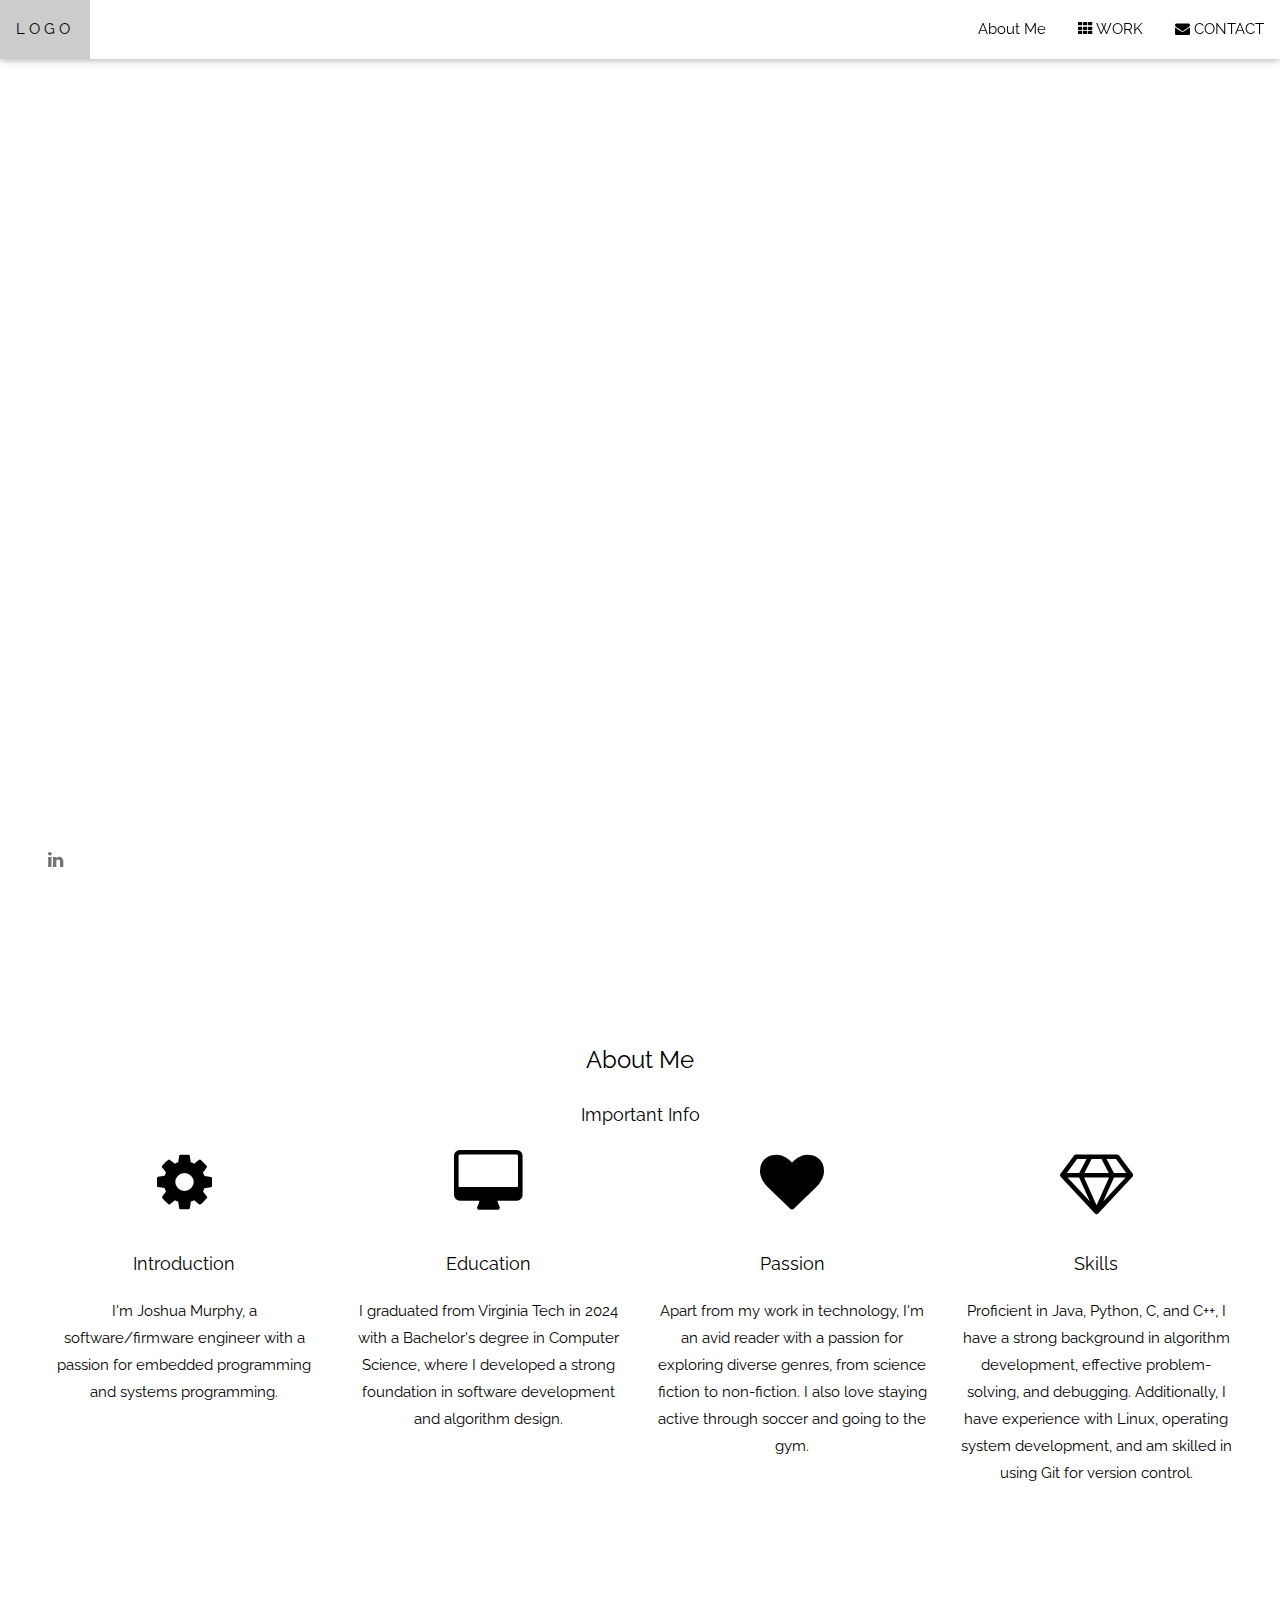
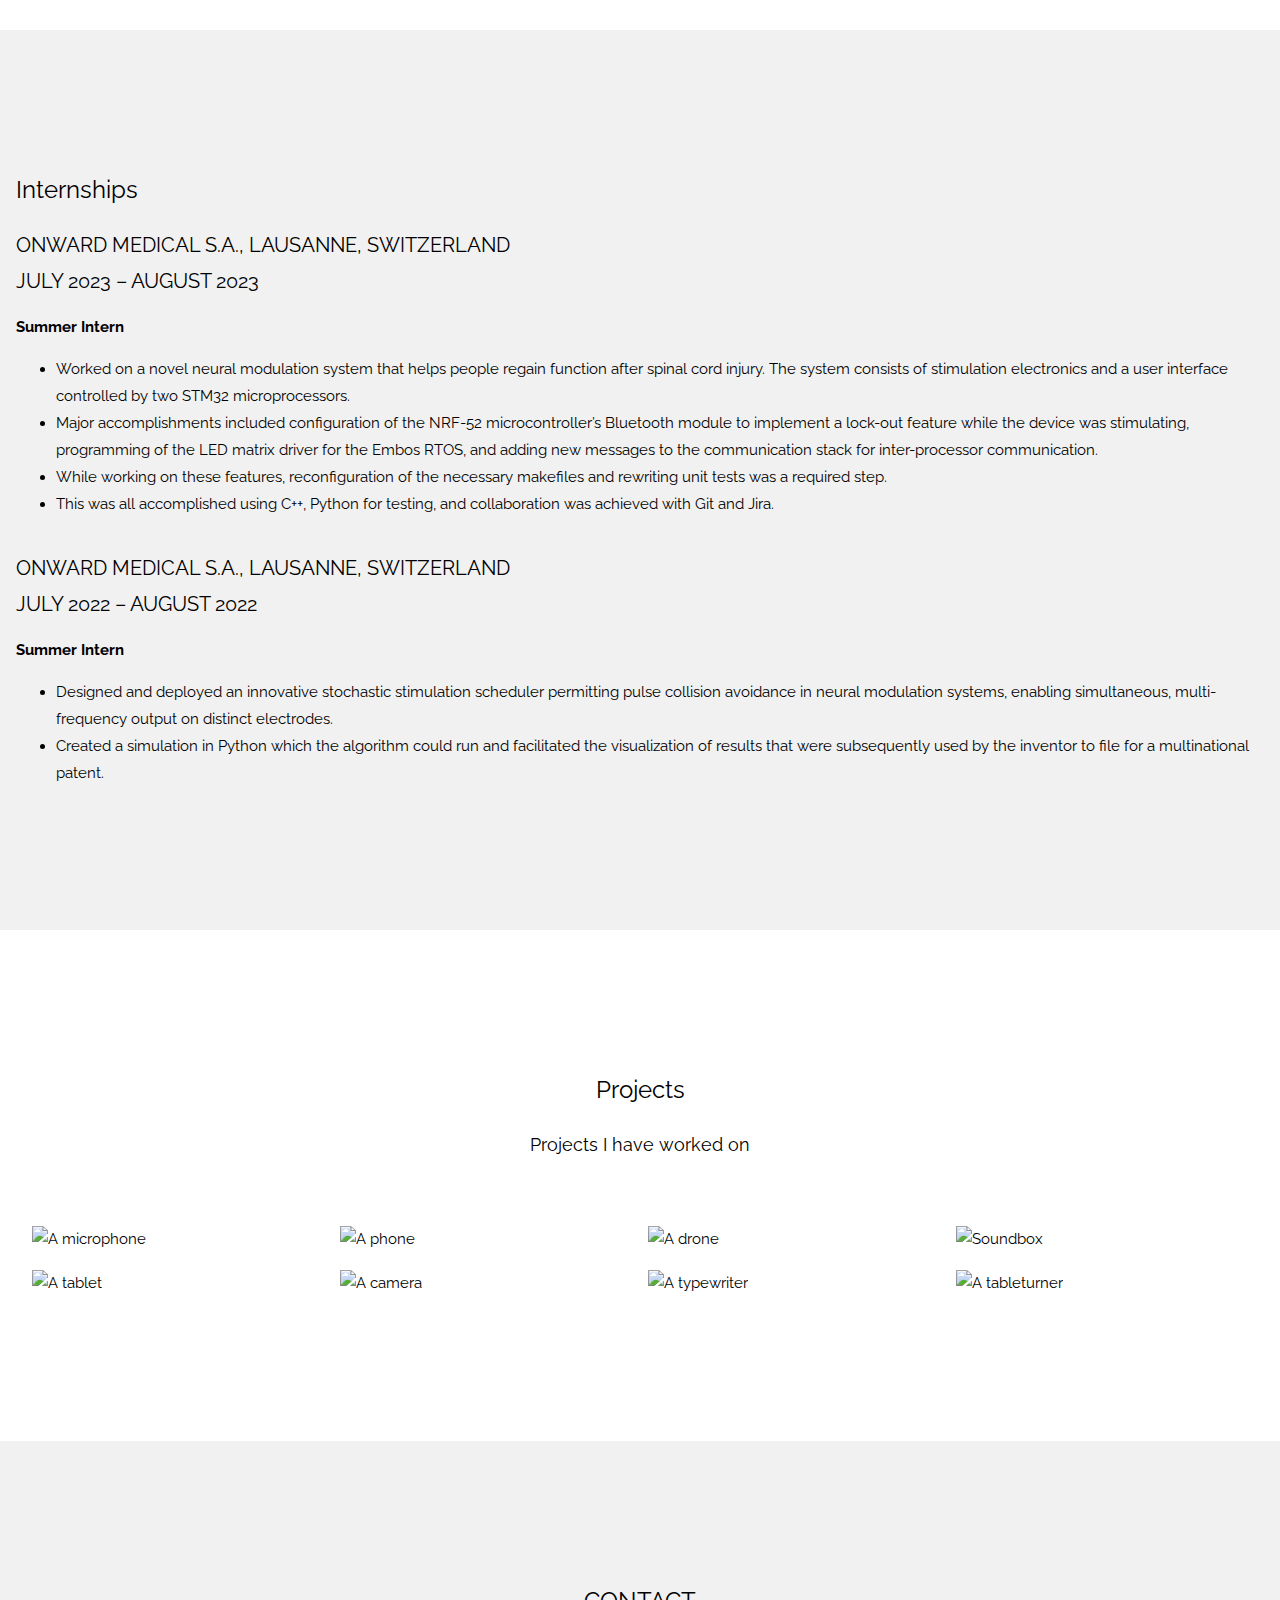
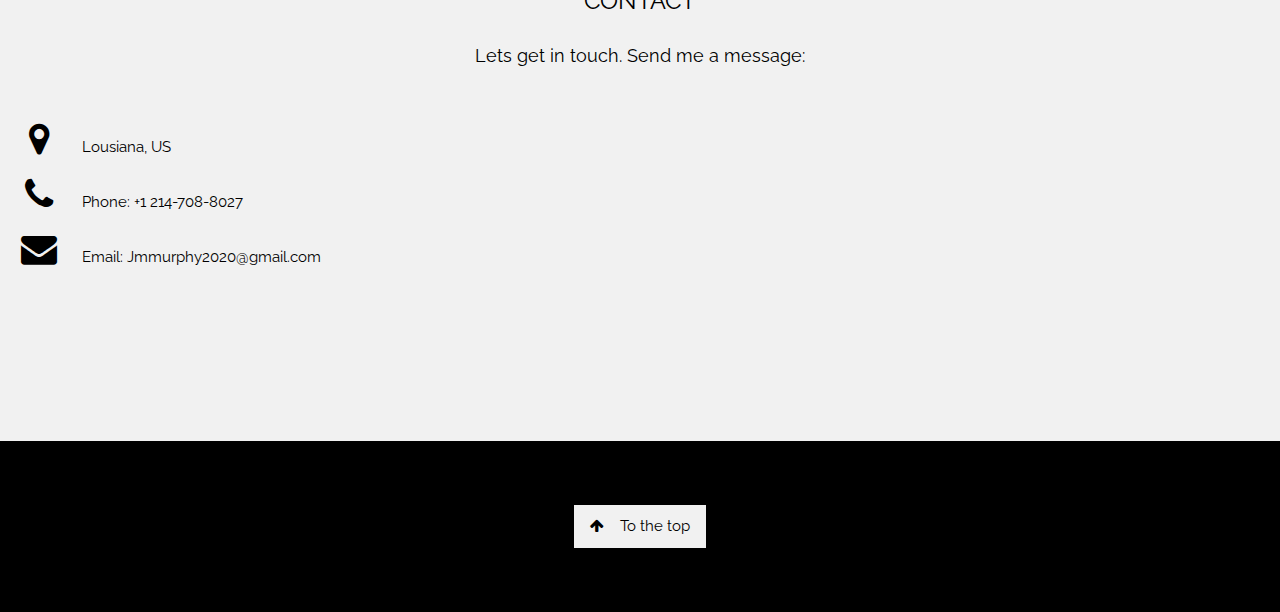
==== index.html @ 712865be "Removed bottom image" ====
<!DOCTYPE html>
<html>
<head>
<title>Murphy's Codebook</title>
<meta charset="UTF-8">
<meta name="viewport" content="width=device-width, initial-scale=1">
<link rel="stylesheet" href="style.css">
<link rel="stylesheet" href="https://fonts.googleapis.com/css?family=Raleway">
<link rel="stylesheet" href="https://cdnjs.cloudflare.com/ajax/libs/font-awesome/4.7.0/css/font-awesome.min.css">
<style>
body,h1,h2,h3,h4,h5,h6 {font-family: "Raleway", sans-serif}

body, html {
  height: 100%;
  line-height: 1.8;
}

/* Full height image header */
.bgimg-1 {
  background-position: center;
  background-size: cover;
  background-image: url("/w3images/mac.jpg");
  min-height: 100%;
}

.w3-bar .w3-button {
  padding: 16px;
}
</style>
</head>
<body>

<!-- Navbar (sit on top) -->
<div class="w3-top">
  <div class="w3-bar w3-white w3-card" id="myNavbar">
    <a href="#home" class="w3-bar-item w3-button w3-wide">LOGO</a>
    <!-- Right-sided navbar links -->
    <div class="w3-right w3-hide-small">
      <a href="#About Me" class="w3-bar-item w3-button">About Me</a>
      <a href="#work" class="w3-bar-item w3-button"><i class="fa fa-th"></i> WORK</a>
      <a href="#contact" class="w3-bar-item w3-button"><i class="fa fa-envelope"></i> CONTACT</a>
    </div>
    <!-- Hide right-floated links on small screens and replace them with a menu icon -->

    <a href="javascript:void(0)" class="w3-bar-item w3-button w3-right w3-hide-large w3-hide-medium" onclick="w3_open()">
      <i class="fa fa-bars"></i>
    </a>
  </div>
</div>

<!-- Sidebar on small screens when clicking the menu icon -->
<nav class="w3-sidebar w3-bar-block w3-black w3-card w3-animate-left w3-hide-medium w3-hide-large" style="display:none" id="mySidebar">
  <a href="javascript:void(0)" onclick="w3_close()" class="w3-bar-item w3-button w3-large w3-padding-16">Close ×</a>
  <a href="#About Me" onclick="w3_close()" class="w3-bar-item w3-button">About Me</a>
  <a href="#work" onclick="w3_close()" class="w3-bar-item w3-button">WORK</a>
  <a href="#contact" onclick="w3_close()" class="w3-bar-item w3-button">CONTACT</a>
</nav>

<header class="bgimg-1 w3-display-container w3-grayscale-min" id="home" style="background-image: url('/Personal_Website/sources/pexels-timson-foox-776012-2182863.jpg'); background-size: cover; background-position: center;">
    <div class="w3-display-left w3-text-white" style="padding:48px">
      <span class="w3-jumbo w3-hide-small">Murphy's Codebook</span><br>
      <span class="w3-large">Follow my coding journey.</span>
    </div> 
    <div class="w3-display-bottomleft w3-text-grey w3-large" style="padding:24px 48px">
      <i class="fa fa-linkedin w3-hover-opacity"></i>
    </div>
</header>

<!-- About Me Section -->
<div class="w3-container" style="padding:128px 16px" id="About Me">
  <h3 class="w3-center">About Me</h3>
  <p class="w3-center w3-large">Important Info</p>
  <div class="w3-row" style="display: flex; justify-content: center; flex-wrap: wrap; gap: 32px;">
    <div class="w3-quarter" style="flex: 1; min-width: 250px; max-width: 300px; text-align: center;">
      <i class="fa fa-cog w3-margin-bottom w3-jumbo"></i>
      <p class="w3-large">Introduction</p>
      <p>I'm Joshua Murphy, a software/firmware engineer with a passion for embedded programming and systems programming.</p>
    </div>
    <div class="w3-quarter" style="flex: 1; min-width: 250px; max-width: 300px; text-align: center;">
      <i class="fa fa-desktop w3-margin-bottom w3-jumbo"></i>
      <p class="w3-large">Education</p>
      <p>I graduated from Virginia Tech in 2024 with a Bachelor's degree in Computer Science, where I developed a strong foundation in software development and algorithm design.</p>
    </div>
    <div class="w3-quarter" style="flex: 1; min-width: 250px; max-width: 300px; text-align: center;">
      <i class="fa fa-heart w3-margin-bottom w3-jumbo"></i>
      <p class="w3-large">Passion</p>
      <p>Apart from my work in technology, I'm an avid reader with a passion for exploring diverse genres, from science fiction to non-fiction. I also love staying active through soccer and going to the gym.</p>
    </div>
    <div class="w3-quarter" style="flex: 1; min-width: 250px; max-width: 300px; text-align: center;">
      <i class="fa fa-diamond w3-margin-bottom w3-jumbo"></i>
      <p class="w3-large">Skills</p>
      <p>Proficient in Java, Python, C, and C++, I have a strong background in algorithm development, effective problem-solving, and debugging. Additionally, I have experience with Linux, operating system development, and am skilled in using Git for version control.</p>
    </div>
  </div>
</div>

<!-- Internship Section -->
<div class="w3-container w3-light-grey" style="padding:128px 16px">
  <h3>Internships</h3>
  <div style="margin-top: 16px;">
    <h4>ONWARD MEDICAL S.A., LAUSANNE, SWITZERLAND <br>JULY 2023 – AUGUST 2023</h4>
    <p><strong>Summer Intern</strong></p>
    <ul>
      <li>Worked on a novel neural modulation system that helps people regain function after spinal cord injury. The system consists of stimulation electronics and a user interface controlled by two STM32 microprocessors.</li>
      <li>Major accomplishments included configuration of the NRF-52 microcontroller’s Bluetooth module to implement a lock-out feature while the device was stimulating, programming of the LED matrix driver for the Embos RTOS, and adding new messages to the communication stack for inter-processor communication.</li>
      <li>While working on these features, reconfiguration of the necessary makefiles and rewriting unit tests was a required step.</li>
      <li>This was all accomplished using C++, Python for testing, and collaboration was achieved with Git and Jira.</li>
    </ul>
  </div>

  <div style="margin-top: 32px;">
    <h4>ONWARD MEDICAL S.A., LAUSANNE, SWITZERLAND <br>JULY 2022 – AUGUST 2022</h4>
    <p><strong>Summer Intern</strong></p>
    <ul>
      <li>Designed and deployed an innovative stochastic stimulation scheduler permitting pulse collision avoidance in neural modulation systems, enabling simultaneous, multi-frequency output on distinct electrodes.</li>
      <li>Created a simulation in Python which the algorithm could run and facilitated the visualization of results that were subsequently used by the inventor to file for a multinational patent.</li>
    </ul>
  </div>
</div>

<!-- Project Section -->
<div class="w3-container" style="padding:128px 16px" id="work">
  <h3 class="w3-center">Projects</h3>
  <p class="w3-center w3-large">Projects I have worked on</p>

  <div class="w3-row-padding" style="margin-top:64px">
    <div class="w3-col l3 m6">
      <img src="/w3images/tech_mic.jpg" style="width:100%" onclick="onClick(this)" class="w3-hover-opacity" alt="A microphone">
    </div>
    <div class="w3-col l3 m6">
      <img src="/w3images/tech_phone.jpg" style="width:100%" onclick="onClick(this)" class="w3-hover-opacity" alt="A phone">
    </div>
    <div class="w3-col l3 m6">
      <img src="/w3images/tech_drone.jpg" style="width:100%" onclick="onClick(this)" class="w3-hover-opacity" alt="A drone">
    </div>
    <div class="w3-col l3 m6">
      <img src="/w3images/tech_sound.jpg" style="width:100%" onclick="onClick(this)" class="w3-hover-opacity" alt="Soundbox">
    </div>
  </div>

  <div class="w3-row-padding w3-section">
    <div class="w3-col l3 m6">
      <img src="/w3images/tech_tablet.jpg" style="width:100%" onclick="onClick(this)" class="w3-hover-opacity" alt="A tablet">
    </div>
    <div class="w3-col l3 m6">
      <img src="/w3images/tech_camera.jpg" style="width:100%" onclick="onClick(this)" class="w3-hover-opacity" alt="A camera">
    </div>
    <div class="w3-col l3 m6">
      <img src="/w3images/tech_typewriter.jpg" style="width:100%" onclick="onClick(this)" class="w3-hover-opacity" alt="A typewriter">
    </div>
    <div class="w3-col l3 m6">
      <img src="/w3images/tech_tableturner.jpg" style="width:100%" onclick="onClick(this)" class="w3-hover-opacity" alt="A tableturner">
    </div>
  </div>
</div>

<!-- Modal for full size images on click-->
<div id="modal01" class="w3-modal w3-black" onclick="this.style.display='none'">
  <span class="w3-button w3-xxlarge w3-black w3-padding-large w3-display-topright" title="Close Modal Image">×</span>
  <div class="w3-modal-content w3-animate-zoom w3-center w3-transparent w3-padding-64">
    <img id="img01" class="w3-image">
    <p id="caption" class="w3-opacity w3-large"></p>
  </div>
</div>

<!-- Contact Section -->
<div class="w3-container w3-light-grey" style="padding:128px 16px" id="contact">
  <h3 class="w3-center">CONTACT</h3>
  <p class="w3-center w3-large">Lets get in touch. Send me a message:</p>
  <div style="margin-top:48px">
    <p><i class="fa fa-map-marker fa-fw w3-xxlarge w3-margin-right"></i> Lousiana, US</p>
    <p><i class="fa fa-phone fa-fw w3-xxlarge w3-margin-right"></i> Phone: +1 214-708-8027</p>
    <p><i class="fa fa-envelope fa-fw w3-xxlarge w3-margin-right"> </i> Email: Jmmurphy2020@gmail.com</p>
    <br>
    <!-- Image of location/map -->
  </div>
</div>

<!-- Footer -->
<footer class="w3-center w3-black w3-padding-64">
  <a href="#home" class="w3-button w3-light-grey"><i class="fa fa-arrow-up w3-margin-right"></i>To the top</a>
</footer>
 
<script>
// Modal Image Gallery
function onClick(element) {
  document.getElementById("img01").src = element.src;
  document.getElementById("modal01").style.display = "block";
  var captionText = document.getElementById("caption");
  captionText.innerHTML = element.alt;
}


// Toggle between showing and hiding the sidebar when clicking the menu icon
var mySidebar = document.getElementById("mySidebar");

function w3_open() {
  if (mySidebar.style.display === 'block') {
    mySidebar.style.display = 'none';
  } else {
    mySidebar.style.display = 'block';
  }
}

// Close the sidebar with the close button
function w3_close() {
    mySidebar.style.display = "none";
}
</script>

</body>
</html>
---- style.css ----
/* W3.CSS 4.15 December 2020 by Jan Egil and Borge Refsnes */
html{box-sizing:border-box}*,*:before,*:after{box-sizing:inherit}
/* Extract from normalize.css by Nicolas Gallagher and Jonathan Neal git.io/normalize */
html{-ms-text-size-adjust:100%;-webkit-text-size-adjust:100%}body{margin:0}
article,aside,details,figcaption,figure,footer,header,main,menu,nav,section{display:block}summary{display:list-item}
audio,canvas,progress,video{display:inline-block}progress{vertical-align:baseline}
audio:not([controls]){display:none;height:0}[hidden],template{display:none}
a{background-color:transparent}a:active,a:hover{outline-width:0}
abbr[title]{border-bottom:none;text-decoration:underline;text-decoration:underline dotted}
b,strong{font-weight:bolder}dfn{font-style:italic}mark{background:#ff0;color:#000}
small{font-size:80%}sub,sup{font-size:75%;line-height:0;position:relative;vertical-align:baseline}
sub{bottom:-0.25em}sup{top:-0.5em}figure{margin:1em 40px}img{border-style:none}
code,kbd,pre,samp{font-family:monospace,monospace;font-size:1em}hr{box-sizing:content-box;height:0;overflow:visible}
button,input,select,textarea,optgroup{font:inherit;margin:0}optgroup{font-weight:bold}
button,input{overflow:visible}button,select{text-transform:none}
button,[type=button],[type=reset],[type=submit]{-webkit-appearance:button}
button::-moz-focus-inner,[type=button]::-moz-focus-inner,[type=reset]::-moz-focus-inner,[type=submit]::-moz-focus-inner{border-style:none;padding:0}
button:-moz-focusring,[type=button]:-moz-focusring,[type=reset]:-moz-focusring,[type=submit]:-moz-focusring{outline:1px dotted ButtonText}
fieldset{border:1px solid #c0c0c0;margin:0 2px;padding:.35em .625em .75em}
legend{color:inherit;display:table;max-width:100%;padding:0;white-space:normal}textarea{overflow:auto}
[type=checkbox],[type=radio]{padding:0}
[type=number]::-webkit-inner-spin-button,[type=number]::-webkit-outer-spin-button{height:auto}
[type=search]{-webkit-appearance:textfield;outline-offset:-2px}
[type=search]::-webkit-search-decoration{-webkit-appearance:none}
::-webkit-file-upload-button{-webkit-appearance:button;font:inherit}
/* End extract */
html,body{font-family:Verdana,sans-serif;font-size:15px;line-height:1.5}html{overflow-x:hidden}
h1{font-size:36px}h2{font-size:30px}h3{font-size:24px}h4{font-size:20px}h5{font-size:18px}h6{font-size:16px}
.w3-serif{font-family:serif}.w3-sans-serif{font-family:sans-serif}.w3-cursive{font-family:cursive}.w3-monospace{font-family:monospace}
h1,h2,h3,h4,h5,h6{font-family:"Segoe UI",Arial,sans-serif;font-weight:400;margin:10px 0}.w3-wide{letter-spacing:4px}
hr{border:0;border-top:1px solid #eee;margin:20px 0}
.w3-image{max-width:100%;height:auto}img{vertical-align:middle}a{color:inherit}
.w3-table,.w3-table-all{border-collapse:collapse;border-spacing:0;width:100%;display:table}.w3-table-all{border:1px solid #ccc}
.w3-bordered tr,.w3-table-all tr{border-bottom:1px solid #ddd}.w3-striped tbody tr:nth-child(even){background-color:#f1f1f1}
.w3-table-all tr:nth-child(odd){background-color:#fff}.w3-table-all tr:nth-child(even){background-color:#f1f1f1}
.w3-hoverable tbody tr:hover,.w3-ul.w3-hoverable li:hover{background-color:#ccc}.w3-centered tr th,.w3-centered tr td{text-align:center}
.w3-table td,.w3-table th,.w3-table-all td,.w3-table-all th{padding:8px 8px;display:table-cell;text-align:left;vertical-align:top}
.w3-table th:first-child,.w3-table td:first-child,.w3-table-all th:first-child,.w3-table-all td:first-child{padding-left:16px}
.w3-btn,.w3-button{border:none;display:inline-block;padding:8px 16px;vertical-align:middle;overflow:hidden;text-decoration:none;color:inherit;background-color:inherit;text-align:center;cursor:pointer;white-space:nowrap}
.w3-btn:hover{box-shadow:0 8px 16px 0 rgba(0,0,0,0.2),0 6px 20px 0 rgba(0,0,0,0.19)}
.w3-btn,.w3-button{-webkit-touch-callout:none;-webkit-user-select:none;-khtml-user-select:none;-moz-user-select:none;-ms-user-select:none;user-select:none}   
.w3-disabled,.w3-btn:disabled,.w3-button:disabled{cursor:not-allowed;opacity:0.3}.w3-disabled *,:disabled *{pointer-events:none}
.w3-btn.w3-disabled:hover,.w3-btn:disabled:hover{box-shadow:none}
.w3-badge,.w3-tag{background-color:#000;color:#fff;display:inline-block;padding-left:8px;padding-right:8px;text-align:center}.w3-badge{border-radius:50%}
.w3-ul{list-style-type:none;padding:0;margin:0}.w3-ul li{padding:8px 16px;border-bottom:1px solid #ddd}.w3-ul li:last-child{border-bottom:none}
.w3-tooltip,.w3-display-container{position:relative}.w3-tooltip .w3-text{display:none}.w3-tooltip:hover .w3-text{display:inline-block}
.w3-ripple:active{opacity:0.5}.w3-ripple{transition:opacity 0s}
.w3-input{padding:8px;display:block;border:none;border-bottom:1px solid #ccc;width:100%}
.w3-select{padding:9px 0;width:100%;border:none;border-bottom:1px solid #ccc}
.w3-dropdown-click,.w3-dropdown-hover{position:relative;display:inline-block;cursor:pointer}
.w3-dropdown-hover:hover .w3-dropdown-content{display:block}
.w3-dropdown-hover:first-child,.w3-dropdown-click:hover{background-color:#ccc;color:#000}
.w3-dropdown-hover:hover > .w3-button:first-child,.w3-dropdown-click:hover > .w3-button:first-child{background-color:#ccc;color:#000}
.w3-dropdown-content{cursor:auto;color:#000;background-color:#fff;display:none;position:absolute;min-width:160px;margin:0;padding:0;z-index:1}
.w3-check,.w3-radio{width:24px;height:24px;position:relative;top:6px}
.w3-sidebar{height:100%;width:200px;background-color:#fff;position:fixed!important;z-index:1;overflow:auto}
.w3-bar-block .w3-dropdown-hover,.w3-bar-block .w3-dropdown-click{width:100%}
.w3-bar-block .w3-dropdown-hover .w3-dropdown-content,.w3-bar-block .w3-dropdown-click .w3-dropdown-content{min-width:100%}
.w3-bar-block .w3-dropdown-hover .w3-button,.w3-bar-block .w3-dropdown-click .w3-button{width:100%;text-align:left;padding:8px 16px}
.w3-main,#main{transition:margin-left .4s}
.w3-modal{z-index:3;display:none;padding-top:100px;position:fixed;left:0;top:0;width:100%;height:100%;overflow:auto;background-color:rgb(0,0,0);background-color:rgba(0,0,0,0.4)}
.w3-modal-content{margin:auto;background-color:#fff;position:relative;padding:0;outline:0;width:600px}
.w3-bar{width:100%;overflow:hidden}.w3-center .w3-bar{display:inline-block;width:auto}
.w3-bar .w3-bar-item{padding:8px 16px;float:left;width:auto;border:none;display:block;outline:0}
.w3-bar .w3-dropdown-hover,.w3-bar .w3-dropdown-click{position:static;float:left}
.w3-bar .w3-button{white-space:normal}
.w3-bar-block .w3-bar-item{width:100%;display:block;padding:8px 16px;text-align:left;border:none;white-space:normal;float:none;outline:0}
.w3-bar-block.w3-center .w3-bar-item{text-align:center}.w3-block{display:block;width:100%}
.w3-responsive{display:block;overflow-x:auto}
.w3-container:after,.w3-container:before,.w3-panel:after,.w3-panel:before,.w3-row:after,.w3-row:before,.w3-row-padding:after,.w3-row-padding:before,
.w3-cell-row:before,.w3-cell-row:after,.w3-clear:after,.w3-clear:before,.w3-bar:before,.w3-bar:after{content:"";display:table;clear:both}
.w3-col,.w3-half,.w3-third,.w3-twothird,.w3-threequarter,.w3-quarter{float:left;width:100%}
.w3-col.s1{width:8.33333%}.w3-col.s2{width:16.66666%}.w3-col.s3{width:24.99999%}.w3-col.s4{width:33.33333%}
.w3-col.s5{width:41.66666%}.w3-col.s6{width:49.99999%}.w3-col.s7{width:58.33333%}.w3-col.s8{width:66.66666%}
.w3-col.s9{width:74.99999%}.w3-col.s10{width:83.33333%}.w3-col.s11{width:91.66666%}.w3-col.s12{width:99.99999%}
@media (min-width:601px){.w3-col.m1{width:8.33333%}.w3-col.m2{width:16.66666%}.w3-col.m3,.w3-quarter{width:24.99999%}.w3-col.m4,.w3-third{width:33.33333%}
.w3-col.m5{width:41.66666%}.w3-col.m6,.w3-half{width:49.99999%}.w3-col.m7{width:58.33333%}.w3-col.m8,.w3-twothird{width:66.66666%}
.w3-col.m9,.w3-threequarter{width:74.99999%}.w3-col.m10{width:83.33333%}.w3-col.m11{width:91.66666%}.w3-col.m12{width:99.99999%}}
@media (min-width:993px){.w3-col.l1{width:8.33333%}.w3-col.l2{width:16.66666%}.w3-col.l3{width:24.99999%}.w3-col.l4{width:33.33333%}
.w3-col.l5{width:41.66666%}.w3-col.l6{width:49.99999%}.w3-col.l7{width:58.33333%}.w3-col.l8{width:66.66666%}
.w3-col.l9{width:74.99999%}.w3-col.l10{width:83.33333%}.w3-col.l11{width:91.66666%}.w3-col.l12{width:99.99999%}}
.w3-rest{overflow:hidden}.w3-stretch{margin-left:-16px;margin-right:-16px}
.w3-content,.w3-auto{margin-left:auto;margin-right:auto}.w3-content{max-width:980px}.w3-auto{max-width:1140px}
.w3-cell-row{display:table;width:100%}.w3-cell{display:table-cell}
.w3-cell-top{vertical-align:top}.w3-cell-middle{vertical-align:middle}.w3-cell-bottom{vertical-align:bottom}
.w3-hide{display:none!important}.w3-show-block,.w3-show{display:block!important}.w3-show-inline-block{display:inline-block!important}
@media (max-width:1205px){.w3-auto{max-width:95%}}
@media (max-width:600px){.w3-modal-content{margin:0 10px;width:auto!important}.w3-modal{padding-top:30px}
.w3-dropdown-hover.w3-mobile .w3-dropdown-content,.w3-dropdown-click.w3-mobile .w3-dropdown-content{position:relative}	
.w3-hide-small{display:none!important}.w3-mobile{display:block;width:100%!important}.w3-bar-item.w3-mobile,.w3-dropdown-hover.w3-mobile,.w3-dropdown-click.w3-mobile{text-align:center}
.w3-dropdown-hover.w3-mobile,.w3-dropdown-hover.w3-mobile .w3-btn,.w3-dropdown-hover.w3-mobile .w3-button,.w3-dropdown-click.w3-mobile,.w3-dropdown-click.w3-mobile .w3-btn,.w3-dropdown-click.w3-mobile .w3-button{width:100%}}
@media (max-width:768px){.w3-modal-content{width:500px}.w3-modal{padding-top:50px}}
@media (min-width:993px){.w3-modal-content{width:900px}.w3-hide-large{display:none!important}.w3-sidebar.w3-collapse{display:block!important}}
@media (max-width:992px) and (min-width:601px){.w3-hide-medium{display:none!important}}
@media (max-width:992px){.w3-sidebar.w3-collapse{display:none}.w3-main{margin-left:0!important;margin-right:0!important}.w3-auto{max-width:100%}}
.w3-top,.w3-bottom{position:fixed;width:100%;z-index:1}.w3-top{top:0}.w3-bottom{bottom:0}
.w3-overlay{position:fixed;display:none;width:100%;height:100%;top:0;left:0;right:0;bottom:0;background-color:rgba(0,0,0,0.5);z-index:2}
.w3-display-topleft{position:absolute;left:0;top:0}.w3-display-topright{position:absolute;right:0;top:0}
.w3-display-bottomleft{position:absolute;left:0;bottom:0}.w3-display-bottomright{position:absolute;right:0;bottom:0}
.w3-display-middle{position:absolute;top:50%;left:50%;transform:translate(-50%,-50%);-ms-transform:translate(-50%,-50%)}
.w3-display-left{position:absolute;top:50%;left:0%;transform:translate(0%,-50%);-ms-transform:translate(-0%,-50%)}
.w3-display-right{position:absolute;top:50%;right:0%;transform:translate(0%,-50%);-ms-transform:translate(0%,-50%)}
.w3-display-topmiddle{position:absolute;left:50%;top:0;transform:translate(-50%,0%);-ms-transform:translate(-50%,0%)}
.w3-display-bottommiddle{position:absolute;left:50%;bottom:0;transform:translate(-50%,0%);-ms-transform:translate(-50%,0%)}
.w3-display-container:hover .w3-display-hover{display:block}.w3-display-container:hover span.w3-display-hover{display:inline-block}.w3-display-hover{display:none}
.w3-display-position{position:absolute}
.w3-circle{border-radius:50%}
.w3-round-small{border-radius:2px}.w3-round,.w3-round-medium{border-radius:4px}.w3-round-large{border-radius:8px}.w3-round-xlarge{border-radius:16px}.w3-round-xxlarge{border-radius:32px}
.w3-row-padding,.w3-row-padding>.w3-half,.w3-row-padding>.w3-third,.w3-row-padding>.w3-twothird,.w3-row-padding>.w3-threequarter,.w3-row-padding>.w3-quarter,.w3-row-padding>.w3-col{padding:0 8px}
.w3-container,.w3-panel{padding:0.01em 16px}.w3-panel{margin-top:16px;margin-bottom:16px}
.w3-code,.w3-codespan{font-family:Consolas,"courier new";font-size:16px}
.w3-code{width:auto;background-color:#fff;padding:8px 12px;border-left:4px solid #4CAF50;word-wrap:break-word}
.w3-codespan{color:crimson;background-color:#f1f1f1;padding-left:4px;padding-right:4px;font-size:110%}
.w3-card,.w3-card-2{box-shadow:0 2px 5px 0 rgba(0,0,0,0.16),0 2px 10px 0 rgba(0,0,0,0.12)}
.w3-card-4,.w3-hover-shadow:hover{box-shadow:0 4px 10px 0 rgba(0,0,0,0.2),0 4px 20px 0 rgba(0,0,0,0.19)}
.w3-spin{animation:w3-spin 2s infinite linear}@keyframes w3-spin{0%{transform:rotate(0deg)}100%{transform:rotate(359deg)}}
.w3-animate-fading{animation:fading 10s infinite}@keyframes fading{0%{opacity:0}50%{opacity:1}100%{opacity:0}}
.w3-animate-opacity{animation:opac 0.8s}@keyframes opac{from{opacity:0} to{opacity:1}}
.w3-animate-top{position:relative;animation:animatetop 0.4s}@keyframes animatetop{from{top:-300px;opacity:0} to{top:0;opacity:1}}
.w3-animate-left{position:relative;animation:animateleft 0.4s}@keyframes animateleft{from{left:-300px;opacity:0} to{left:0;opacity:1}}
.w3-animate-right{position:relative;animation:animateright 0.4s}@keyframes animateright{from{right:-300px;opacity:0} to{right:0;opacity:1}}
.w3-animate-bottom{position:relative;animation:animatebottom 0.4s}@keyframes animatebottom{from{bottom:-300px;opacity:0} to{bottom:0;opacity:1}}
.w3-animate-zoom {animation:animatezoom 0.6s}@keyframes animatezoom{from{transform:scale(0)} to{transform:scale(1)}}
.w3-animate-input{transition:width 0.4s ease-in-out}.w3-animate-input:focus{width:100%!important}
.w3-opacity,.w3-hover-opacity:hover{opacity:0.60}.w3-opacity-off,.w3-hover-opacity-off:hover{opacity:1}
.w3-opacity-max{opacity:0.25}.w3-opacity-min{opacity:0.75}
.w3-greyscale-max,.w3-grayscale-max,.w3-hover-greyscale:hover,.w3-hover-grayscale:hover{filter:grayscale(100%)}
.w3-greyscale,.w3-grayscale{filter:grayscale(75%)}.w3-greyscale-min,.w3-grayscale-min{filter:grayscale(50%)}
.w3-sepia{filter:sepia(75%)}.w3-sepia-max,.w3-hover-sepia:hover{filter:sepia(100%)}.w3-sepia-min{filter:sepia(50%)}
.w3-tiny{font-size:10px!important}.w3-small{font-size:12px!important}.w3-medium{font-size:15px!important}.w3-large{font-size:18px!important }
.w3-xlarge{font-size:24px!important}.w3-xxlarge{font-size:36px!important}.w3-xxxlarge{font-size:48px!important}.w3-jumbo{font-size:64px!important}
.w3-left-align{text-align:left!important}.w3-right-align{text-align:right!important}.w3-justify{text-align:justify!important}.w3-center{text-align:center!important}
.w3-border-0{border:0!important}.w3-border{border:1px solid #ccc!important}
.w3-border-top{border-top:1px solid #ccc!important}.w3-border-bottom{border-bottom:1px solid #ccc!important}
.w3-border-left{border-left:1px solid #ccc!important}.w3-border-right{border-right:1px solid #ccc!important}
.w3-topbar{border-top:6px solid #ccc!important}.w3-bottombar{border-bottom:6px solid #ccc!important}
.w3-leftbar{border-left:6px solid #ccc!important}.w3-rightbar{border-right:6px solid #ccc!important}
.w3-section,.w3-code{margin-top:16px!important;margin-bottom:16px!important}
.w3-margin{margin:16px!important}.w3-margin-top{margin-top:16px!important}.w3-margin-bottom{margin-bottom:16px!important}
.w3-margin-left{margin-left:16px!important}.w3-margin-right{margin-right:16px!important}
.w3-padding-small{padding:4px 8px!important}.w3-padding{padding:8px 16px!important}.w3-padding-large{padding:12px 24px!important}
.w3-padding-16{padding-top:16px!important;padding-bottom:16px!important}.w3-padding-24{padding-top:24px!important;padding-bottom:24px!important}
.w3-padding-32{padding-top:32px!important;padding-bottom:32px!important}.w3-padding-48{padding-top:48px!important;padding-bottom:48px!important}
.w3-padding-64{padding-top:64px!important;padding-bottom:64px!important}
.w3-padding-top-64{padding-top:64px!important}.w3-padding-top-48{padding-top:48px!important}
.w3-padding-top-32{padding-top:32px!important}.w3-padding-top-24{padding-top:24px!important}
.w3-left{float:left!important}.w3-right{float:right!important}
.w3-button:hover{color:#000!important;background-color:#ccc!important}
.w3-transparent,.w3-hover-none:hover{background-color:transparent!important}
.w3-hover-none:hover{box-shadow:none!important}
/* Colors */
.w3-amber,.w3-hover-amber:hover{color:#000!important;background-color:#ffc107!important}
.w3-aqua,.w3-hover-aqua:hover{color:#000!important;background-color:#00ffff!important}
.w3-blue,.w3-hover-blue:hover{color:#fff!important;background-color:#2196F3!important}
.w3-light-blue,.w3-hover-light-blue:hover{color:#000!important;background-color:#87CEEB!important}
.w3-brown,.w3-hover-brown:hover{color:#fff!important;background-color:#795548!important}
.w3-cyan,.w3-hover-cyan:hover{color:#000!important;background-color:#00bcd4!important}
.w3-blue-grey,.w3-hover-blue-grey:hover,.w3-blue-gray,.w3-hover-blue-gray:hover{color:#fff!important;background-color:#607d8b!important}
.w3-green,.w3-hover-green:hover{color:#fff!important;background-color:#4CAF50!important}
.w3-light-green,.w3-hover-light-green:hover{color:#000!important;background-color:#8bc34a!important}
.w3-indigo,.w3-hover-indigo:hover{color:#fff!important;background-color:#3f51b5!important}
.w3-khaki,.w3-hover-khaki:hover{color:#000!important;background-color:#f0e68c!important}
.w3-lime,.w3-hover-lime:hover{color:#000!important;background-color:#cddc39!important}
.w3-orange,.w3-hover-orange:hover{color:#000!important;background-color:#ff9800!important}
.w3-deep-orange,.w3-hover-deep-orange:hover{color:#fff!important;background-color:#ff5722!important}
.w3-pink,.w3-hover-pink:hover{color:#fff!important;background-color:#e91e63!important}
.w3-purple,.w3-hover-purple:hover{color:#fff!important;background-color:#9c27b0!important}
.w3-deep-purple,.w3-hover-deep-purple:hover{color:#fff!important;background-color:#673ab7!important}
.w3-red,.w3-hover-red:hover{color:#fff!important;background-color:#f44336!important}
.w3-sand,.w3-hover-sand:hover{color:#000!important;background-color:#fdf5e6!important}
.w3-teal,.w3-hover-teal:hover{color:#fff!important;background-color:#009688!important}
.w3-yellow,.w3-hover-yellow:hover{color:#000!important;background-color:#ffeb3b!important}
.w3-white,.w3-hover-white:hover{color:#000!important;background-color:#fff!important}
.w3-black,.w3-hover-black:hover{color:#fff!important;background-color:#000!important}
.w3-grey,.w3-hover-grey:hover,.w3-gray,.w3-hover-gray:hover{color:#000!important;background-color:#9e9e9e!important}
.w3-light-grey,.w3-hover-light-grey:hover,.w3-light-gray,.w3-hover-light-gray:hover{color:#000!important;background-color:#f1f1f1!important}
.w3-dark-grey,.w3-hover-dark-grey:hover,.w3-dark-gray,.w3-hover-dark-gray:hover{color:#fff!important;background-color:#616161!important}
.w3-pale-red,.w3-hover-pale-red:hover{color:#000!important;background-color:#ffdddd!important}
.w3-pale-green,.w3-hover-pale-green:hover{color:#000!important;background-color:#ddffdd!important}
.w3-pale-yellow,.w3-hover-pale-yellow:hover{color:#000!important;background-color:#ffffcc!important}
.w3-pale-blue,.w3-hover-pale-blue:hover{color:#000!important;background-color:#ddffff!important}
.w3-text-amber,.w3-hover-text-amber:hover{color:#ffc107!important}
.w3-text-aqua,.w3-hover-text-aqua:hover{color:#00ffff!important}
.w3-text-blue,.w3-hover-text-blue:hover{color:#2196F3!important}
.w3-text-light-blue,.w3-hover-text-light-blue:hover{color:#87CEEB!important}
.w3-text-brown,.w3-hover-text-brown:hover{color:#795548!important}
.w3-text-cyan,.w3-hover-text-cyan:hover{color:#00bcd4!important}
.w3-text-blue-grey,.w3-hover-text-blue-grey:hover,.w3-text-blue-gray,.w3-hover-text-blue-gray:hover{color:#607d8b!important}
.w3-text-green,.w3-hover-text-green:hover{color:#4CAF50!important}
.w3-text-light-green,.w3-hover-text-light-green:hover{color:#8bc34a!important}
.w3-text-indigo,.w3-hover-text-indigo:hover{color:#3f51b5!important}
.w3-text-khaki,.w3-hover-text-khaki:hover{color:#b4aa50!important}
.w3-text-lime,.w3-hover-text-lime:hover{color:#cddc39!important}
.w3-text-orange,.w3-hover-text-orange:hover{color:#ff9800!important}
.w3-text-deep-orange,.w3-hover-text-deep-orange:hover{color:#ff5722!important}
.w3-text-pink,.w3-hover-text-pink:hover{color:#e91e63!important}
.w3-text-purple,.w3-hover-text-purple:hover{color:#9c27b0!important}
.w3-text-deep-purple,.w3-hover-text-deep-purple:hover{color:#673ab7!important}
.w3-text-red,.w3-hover-text-red:hover{color:#f44336!important}
.w3-text-sand,.w3-hover-text-sand:hover{color:#fdf5e6!important}
.w3-text-teal,.w3-hover-text-teal:hover{color:#009688!important}
.w3-text-yellow,.w3-hover-text-yellow:hover{color:#d2be0e!important}
.w3-text-white,.w3-hover-text-white:hover{color:#fff!important}
.w3-text-black,.w3-hover-text-black:hover{color:#000!important}
.w3-text-grey,.w3-hover-text-grey:hover,.w3-text-gray,.w3-hover-text-gray:hover{color:#757575!important}
.w3-text-light-grey,.w3-hover-text-light-grey:hover,.w3-text-light-gray,.w3-hover-text-light-gray:hover{color:#f1f1f1!important}
.w3-text-dark-grey,.w3-hover-text-dark-grey:hover,.w3-text-dark-gray,.w3-hover-text-dark-gray:hover{color:#3a3a3a!important}
.w3-border-amber,.w3-hover-border-amber:hover{border-color:#ffc107!important}
.w3-border-aqua,.w3-hover-border-aqua:hover{border-color:#00ffff!important}
.w3-border-blue,.w3-hover-border-blue:hover{border-color:#2196F3!important}
.w3-border-light-blue,.w3-hover-border-light-blue:hover{border-color:#87CEEB!important}
.w3-border-brown,.w3-hover-border-brown:hover{border-color:#795548!important}
.w3-border-cyan,.w3-hover-border-cyan:hover{border-color:#00bcd4!important}
.w3-border-blue-grey,.w3-hover-border-blue-grey:hover,.w3-border-blue-gray,.w3-hover-border-blue-gray:hover{border-color:#607d8b!important}
.w3-border-green,.w3-hover-border-green:hover{border-color:#4CAF50!important}
.w3-border-light-green,.w3-hover-border-light-green:hover{border-color:#8bc34a!important}
.w3-border-indigo,.w3-hover-border-indigo:hover{border-color:#3f51b5!important}
.w3-border-khaki,.w3-hover-border-khaki:hover{border-color:#f0e68c!important}
.w3-border-lime,.w3-hover-border-lime:hover{border-color:#cddc39!important}
.w3-border-orange,.w3-hover-border-orange:hover{border-color:#ff9800!important}
.w3-border-deep-orange,.w3-hover-border-deep-orange:hover{border-color:#ff5722!important}
.w3-border-pink,.w3-hover-border-pink:hover{border-color:#e91e63!important}
.w3-border-purple,.w3-hover-border-purple:hover{border-color:#9c27b0!important}
.w3-border-deep-purple,.w3-hover-border-deep-purple:hover{border-color:#673ab7!important}
.w3-border-red,.w3-hover-border-red:hover{border-color:#f44336!important}
.w3-border-sand,.w3-hover-border-sand:hover{border-color:#fdf5e6!important}
.w3-border-teal,.w3-hover-border-teal:hover{border-color:#009688!important}
.w3-border-yellow,.w3-hover-border-yellow:hover{border-color:#ffeb3b!important}
.w3-border-white,.w3-hover-border-white:hover{border-color:#fff!important}
.w3-border-black,.w3-hover-border-black:hover{border-color:#000!important}
.w3-border-grey,.w3-hover-border-grey:hover,.w3-border-gray,.w3-hover-border-gray:hover{border-color:#9e9e9e!important}
.w3-border-light-grey,.w3-hover-border-light-grey:hover,.w3-border-light-gray,.w3-hover-border-light-gray:hover{border-color:#f1f1f1!important}
.w3-border-dark-grey,.w3-hover-border-dark-grey:hover,.w3-border-dark-gray,.w3-hover-border-dark-gray:hover{border-color:#616161!important}
.w3-border-pale-red,.w3-hover-border-pale-red:hover{border-color:#ffe7e7!important}.w3-border-pale-green,.w3-hover-border-pale-green:hover{border-color:#e7ffe7!important}
.w3-border-pale-yellow,.w3-hover-border-pale-yellow:hover{border-color:#ffffcc!important}.w3-border-pale-blue,.w3-hover-border-pale-blue:hover{border-color:#e7ffff!important}
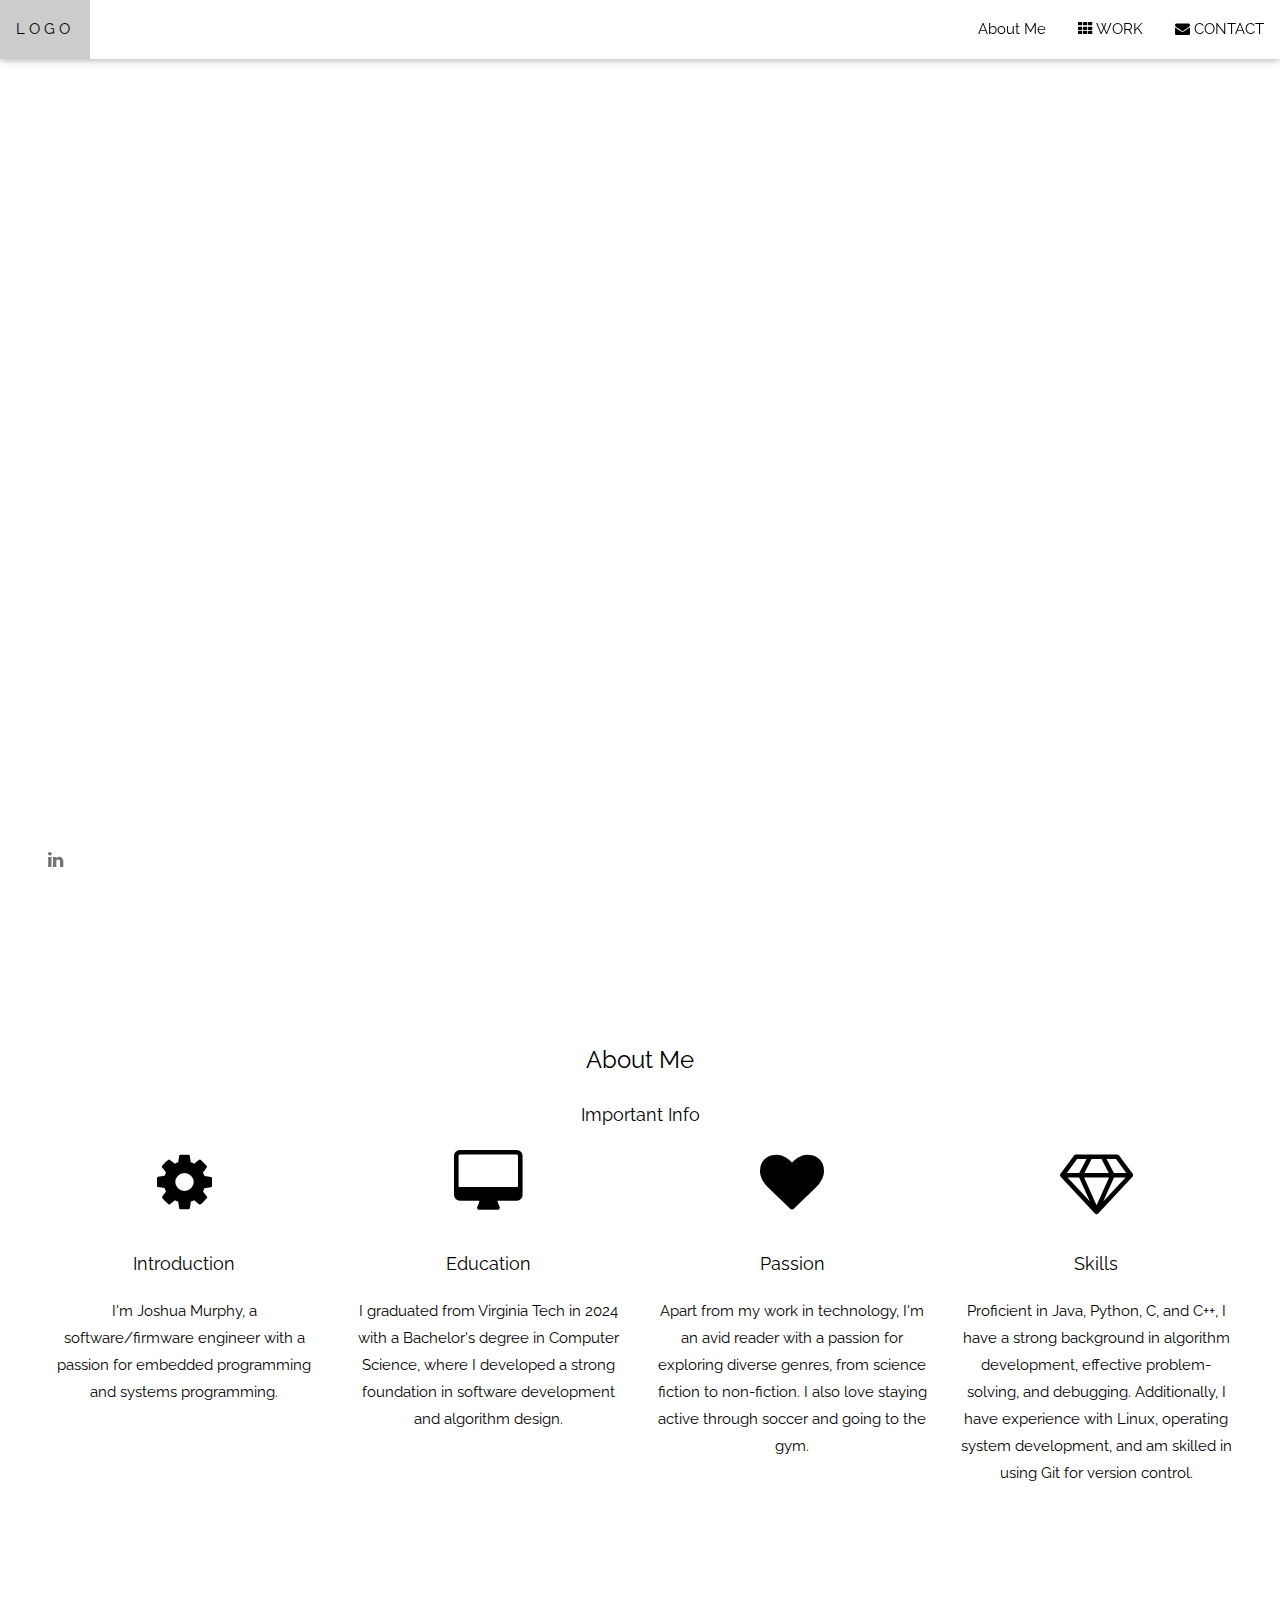
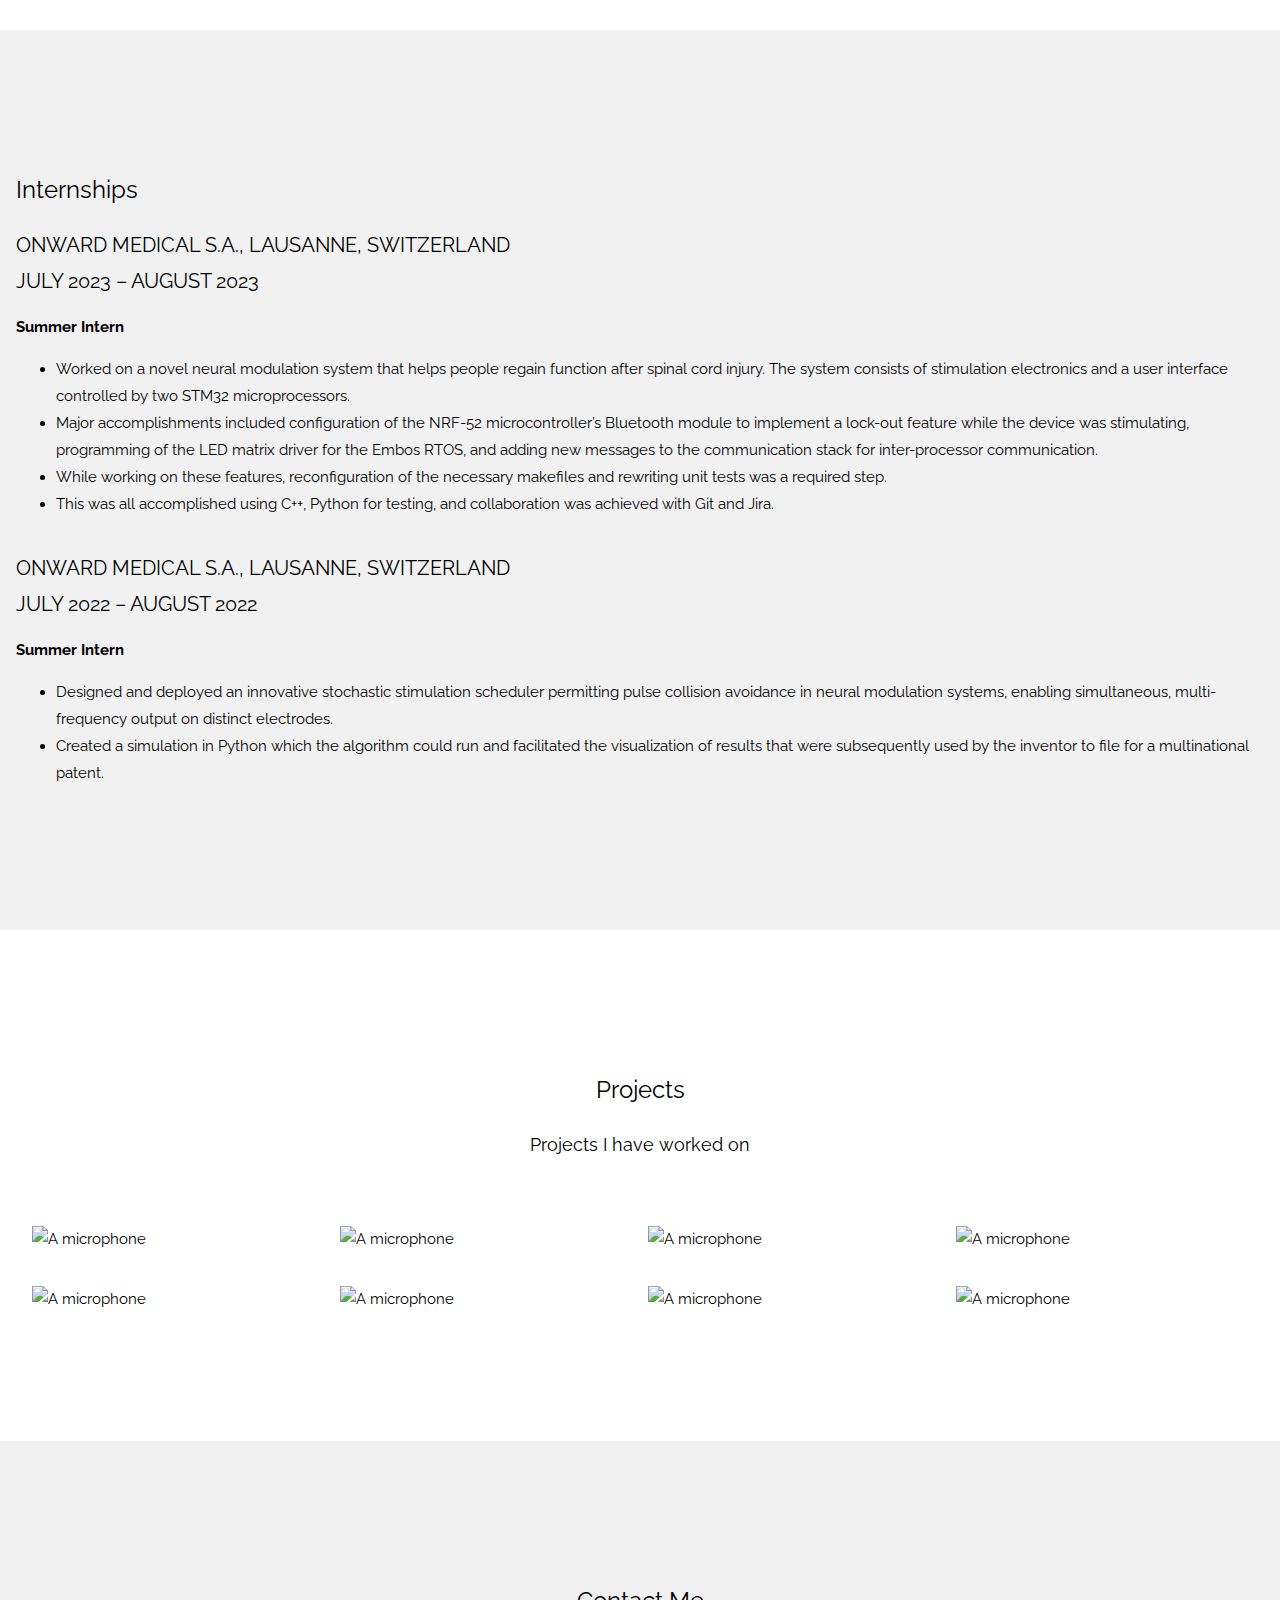
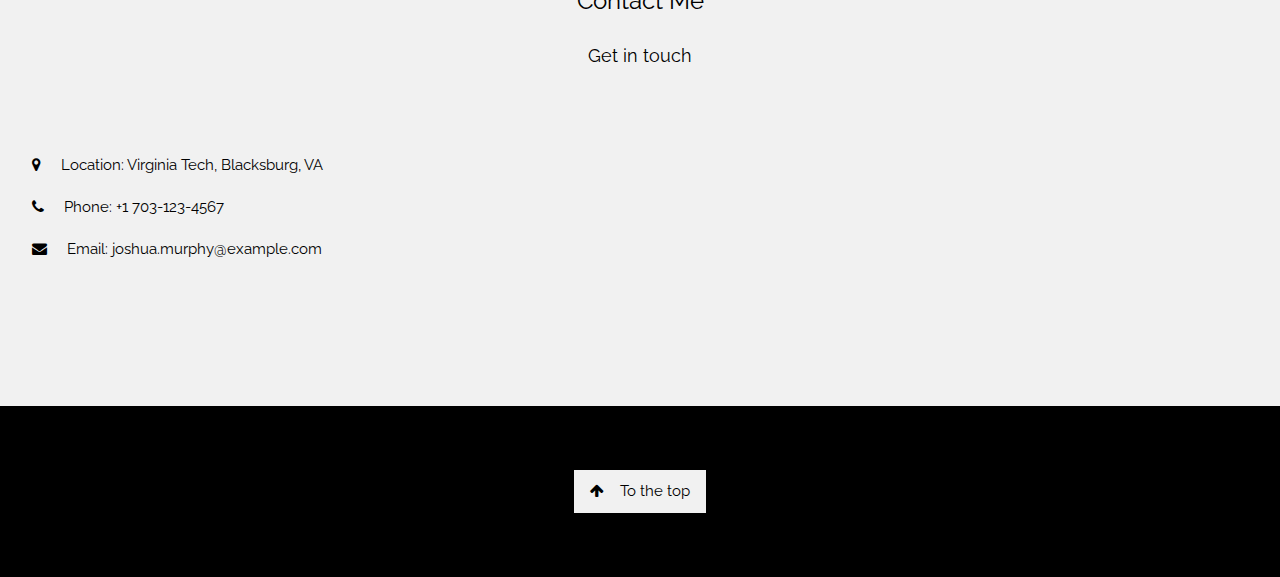
==== commit 287085c0: "Fixed image problem" ====
--- a/index.html
+++ b/index.html
@@ -11,7 +11,7 @@
 body,h1,h2,h3,h4,h5,h6 {font-family: "Raleway", sans-serif}
 
 body, html {
-  height: 100%;
+  height: auto; /* Change height to auto */
   line-height: 1.8;
 }
 
@@ -20,7 +20,7 @@
   background-position: center;
   background-size: cover;
   background-image: url("/w3images/mac.jpg");
-  min-height: 100%;
+  height: 100vh; /* Use height instead of min-height */
 }
 
 .w3-bar .w3-button {
@@ -41,7 +41,6 @@
       <a href="#contact" class="w3-bar-item w3-button"><i class="fa fa-envelope"></i> CONTACT</a>
     </div>
     <!-- Hide right-floated links on small screens and replace them with a menu icon -->
-
     <a href="javascript:void(0)" class="w3-bar-item w3-button w3-right w3-hide-large w3-hide-medium" onclick="w3_open()">
       <i class="fa fa-bars"></i>
     </a>
@@ -128,51 +127,42 @@
       <img src="/w3images/tech_mic.jpg" style="width:100%" onclick="onClick(this)" class="w3-hover-opacity" alt="A microphone">
     </div>
     <div class="w3-col l3 m6">
-      <img src="/w3images/tech_phone.jpg" style="width:100%" onclick="onClick(this)" class="w3-hover-opacity" alt="A phone">
-    </div>
-    <div class="w3-col l3 m6">
-      <img src="/w3images/tech_drone.jpg" style="width:100%" onclick="onClick(this)" class="w3-hover-opacity" alt="A drone">
-    </div>
-    <div class="w3-col l3 m6">
-      <img src="/w3images/tech_sound.jpg" style="width:100%" onclick="onClick(this)" class="w3-hover-opacity" alt="Soundbox">
-    </div>
-  </div>
-
-  <div class="w3-row-padding w3-section">
-    <div class="w3-col l3 m6">
-      <img src="/w3images/tech_tablet.jpg" style="width:100%" onclick="onClick(this)" class="w3-hover-opacity" alt="A tablet">
-    </div>
-    <div class="w3-col l3 m6">
-      <img src="/w3images/tech_camera.jpg" style="width:100%" onclick="onClick(this)" class="w3-hover-opacity" alt="A camera">
-    </div>
-    <div class="w3-col l3 m6">
-      <img src="/w3images/tech_typewriter.jpg" style="width:100%" onclick="onClick(this)" class="w3-hover-opacity" alt="A typewriter">
-    </div>
-    <div class="w3-col l3 m6">
-      <img src="/w3images/tech_tableturner.jpg" style="width:100%" onclick="onClick(this)" class="w3-hover-opacity" alt="A tableturner">
-    </div>
-  </div>
-</div>
-
-<!-- Modal for full size images on click-->
-<div id="modal01" class="w3-modal w3-black" onclick="this.style.display='none'">
-  <span class="w3-button w3-xxlarge w3-black w3-padding-large w3-display-topright" title="Close Modal Image">×</span>
-  <div class="w3-modal-content w3-animate-zoom w3-center w3-transparent w3-padding-64">
-    <img id="img01" class="w3-image">
-    <p id="caption" class="w3-opacity w3-large"></p>
+      <img src="/w3images/tech_mic.jpg" style="width:100%" onclick="onClick(this)" class="w3-hover-opacity" alt="A microphone">
+    </div>
+    <div class="w3-col l3 m6">
+      <img src="/w3images/tech_mic.jpg" style="width:100%" onclick="onClick(this)" class="w3-hover-opacity" alt="A microphone">
+    </div>
+    <div class="w3-col l3 m6">
+      <img src="/w3images/tech_mic.jpg" style="width:100%" onclick="onClick(this)" class="w3-hover-opacity" alt="A microphone">
+    </div>
+  </div>
+
+  <div class="w3-row-padding" style="margin-top:32px">
+    <div class="w3-col l3 m6">
+      <img src="/w3images/tech_mic.jpg" style="width:100%" onclick="onClick(this)" class="w3-hover-opacity" alt="A microphone">
+    </div>
+    <div class="w3-col l3 m6">
+      <img src="/w3images/tech_mic.jpg" style="width:100%" onclick="onClick(this)" class="w3-hover-opacity" alt="A microphone">
+    </div>
+    <div class="w3-col l3 m6">
+      <img src="/w3images/tech_mic.jpg" style="width:100%" onclick="onClick(this)" class="w3-hover-opacity" alt="A microphone">
+    </div>
+    <div class="w3-col l3 m6">
+      <img src="/w3images/tech_mic.jpg" style="width:100%" onclick="onClick(this)" class="w3-hover-opacity" alt="A microphone">
+    </div>
   </div>
 </div>
 
 <!-- Contact Section -->
 <div class="w3-container w3-light-grey" style="padding:128px 16px" id="contact">
-  <h3 class="w3-center">CONTACT</h3>
-  <p class="w3-center w3-large">Lets get in touch. Send me a message:</p>
-  <div style="margin-top:48px">
-    <p><i class="fa fa-map-marker fa-fw w3-xxlarge w3-margin-right"></i> Lousiana, US</p>
-    <p><i class="fa fa-phone fa-fw w3-xxlarge w3-margin-right"></i> Phone: +1 214-708-8027</p>
-    <p><i class="fa fa-envelope fa-fw w3-xxlarge w3-margin-right"> </i> Email: Jmmurphy2020@gmail.com</p>
-    <br>
-    <!-- Image of location/map -->
+  <h3 class="w3-center">Contact Me</h3>
+  <p class="w3-center w3-large">Get in touch</p>
+  <div class="w3-row-padding" style="margin-top:64px">
+    <div class="w3-col m6">
+      <p><i class="fa fa-map-marker w3-margin-right"></i> Location: Virginia Tech, Blacksburg, VA</p>
+      <p><i class="fa fa-phone w3-margin-right"></i> Phone: +1 703-123-4567</p>
+      <p><i class="fa fa-envelope w3-margin-right"></i> Email: joshua.murphy@example.com</p>
+    </div>
   </div>
 </div>
 
@@ -180,31 +170,29 @@
 <footer class="w3-center w3-black w3-padding-64">
   <a href="#home" class="w3-button w3-light-grey"><i class="fa fa-arrow-up w3-margin-right"></i>To the top</a>
 </footer>
- 
+
 <script>
-// Modal Image Gallery
+function w3_open() {
+  document.getElementById("mySidebar").style.display = "block";
+}
+
+function w3_close() {
+  document.getElementById("mySidebar").style.display = "none";
+}
+
+// Click on the image to display it in a larger view
 function onClick(element) {
-  document.getElementById("img01").src = element.src;
-  document.getElementById("modal01").style.display = "block";
-  var captionText = document.getElementById("caption");
-  captionText.innerHTML = element.alt;
-}
-
-
-// Toggle between showing and hiding the sidebar when clicking the menu icon
-var mySidebar = document.getElementById("mySidebar");
-
-function w3_open() {
-  if (mySidebar.style.display === 'block') {
-    mySidebar.style.display = 'none';
-  } else {
-    mySidebar.style.display = 'block';
-  }
-}
-
-// Close the sidebar with the close button
-function w3_close() {
-    mySidebar.style.display = "none";
+  var modal = document.getElementById("img-modal");
+  var modalImg = document.getElementById("img01");
+  modal.style.display = "block";
+  modalImg.src = element.src;
+}
+
+var modal = document.getElementById("img-modal");
+var span = document.getElementsByClassName("close")[0];
+
+span.onclick = function() { 
+  modal.style.display = "none";
 }
 </script>
 
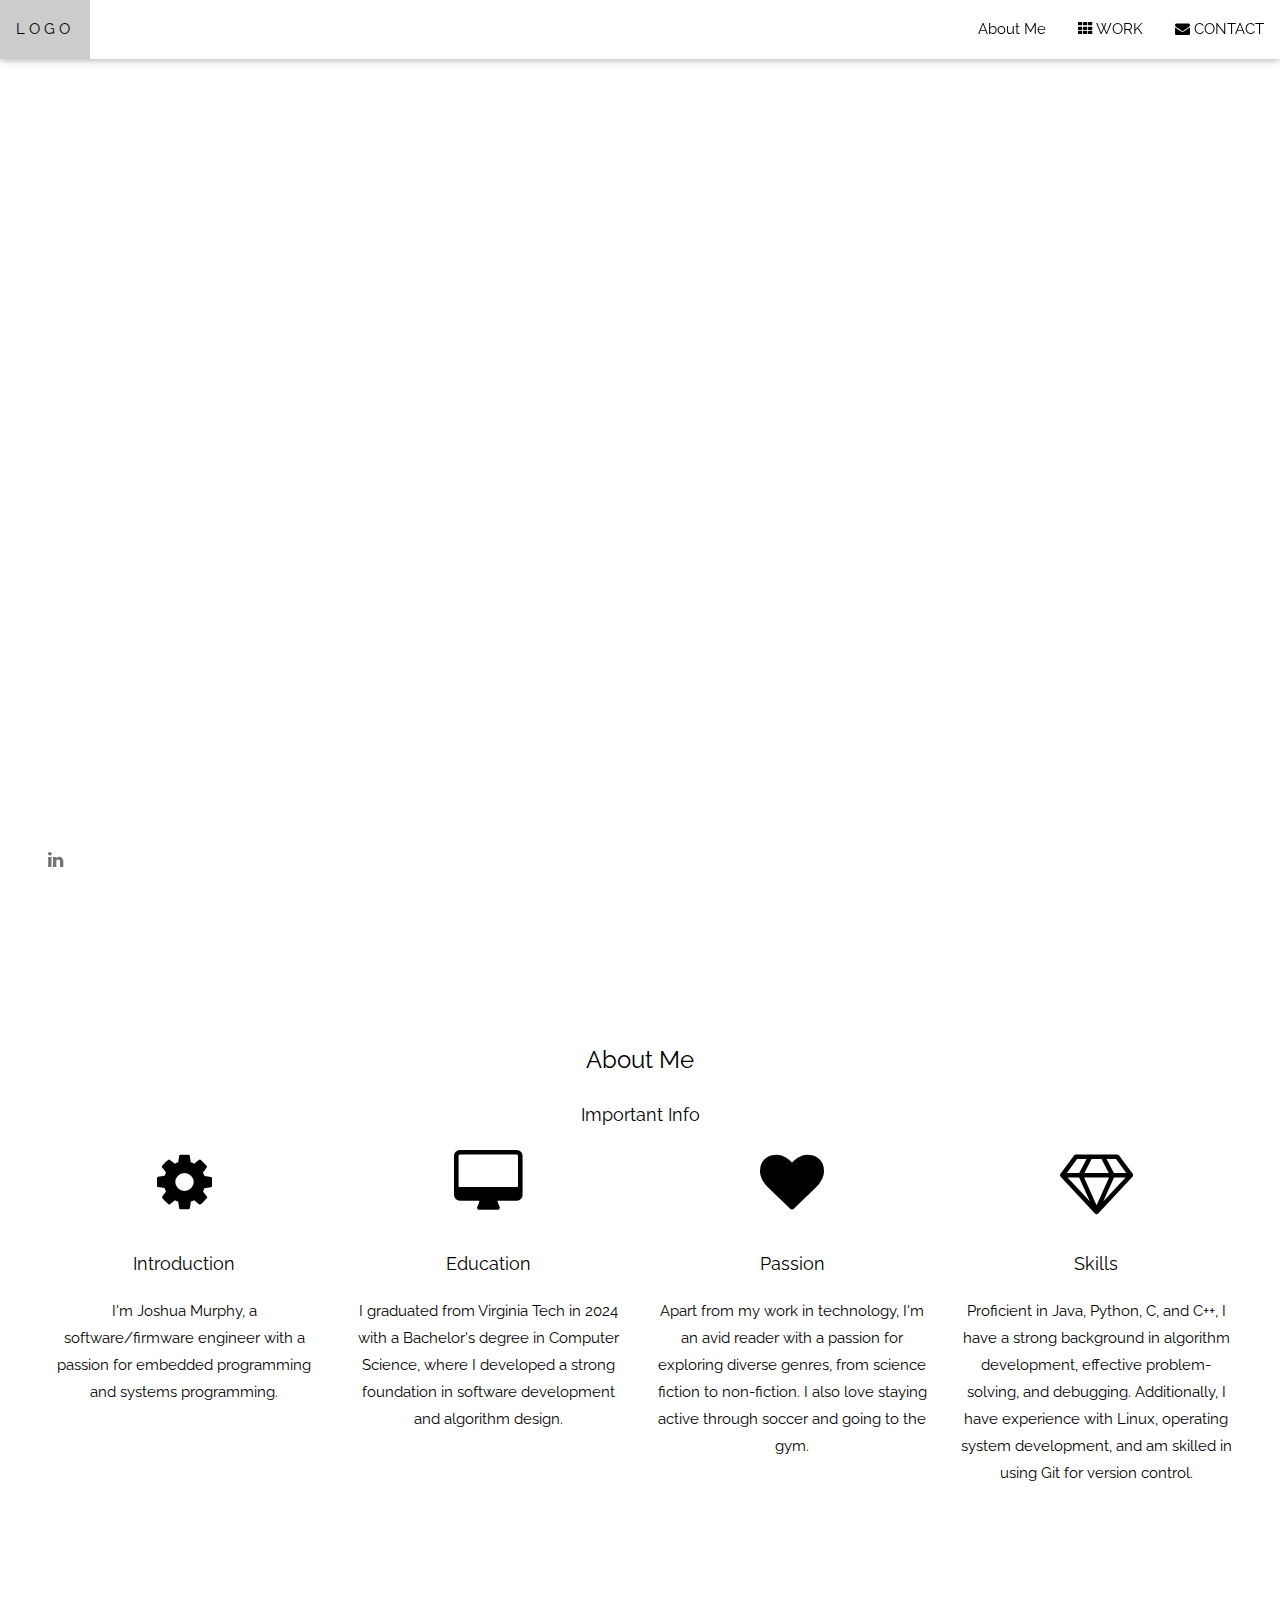
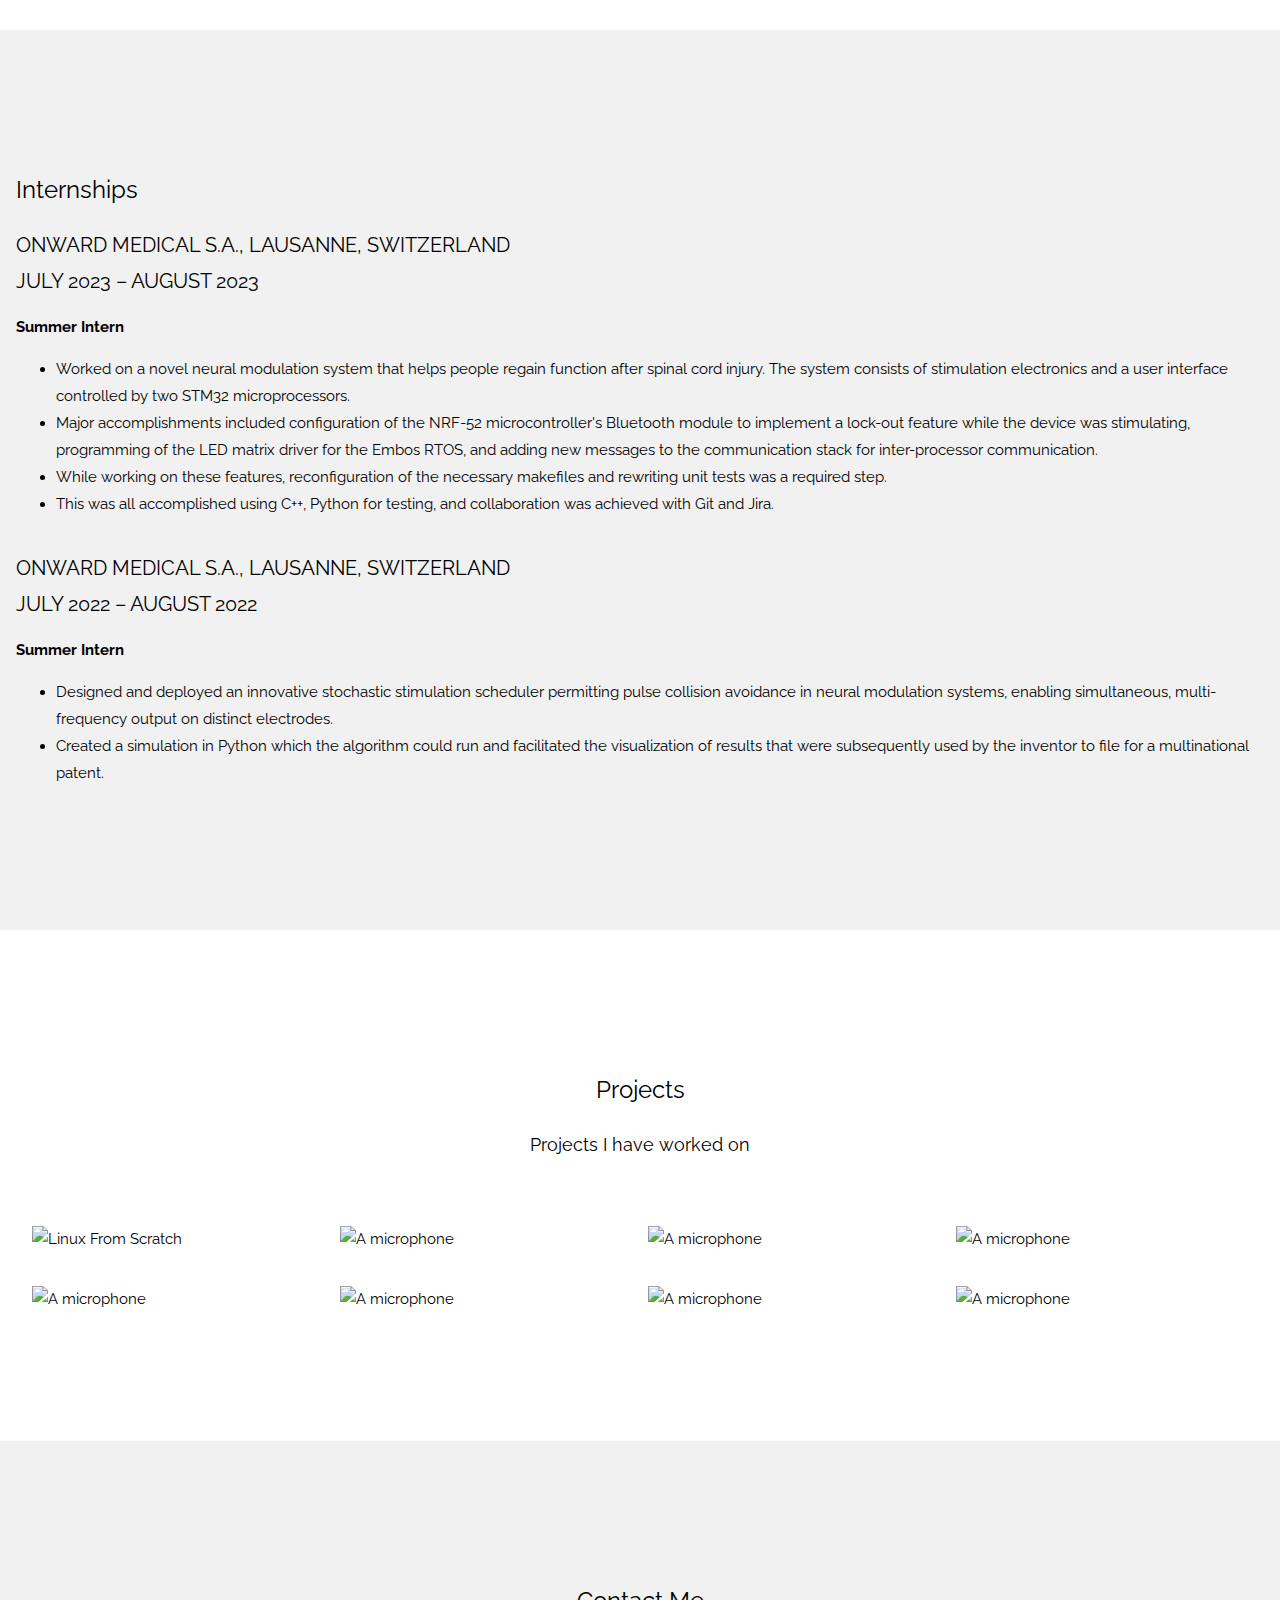
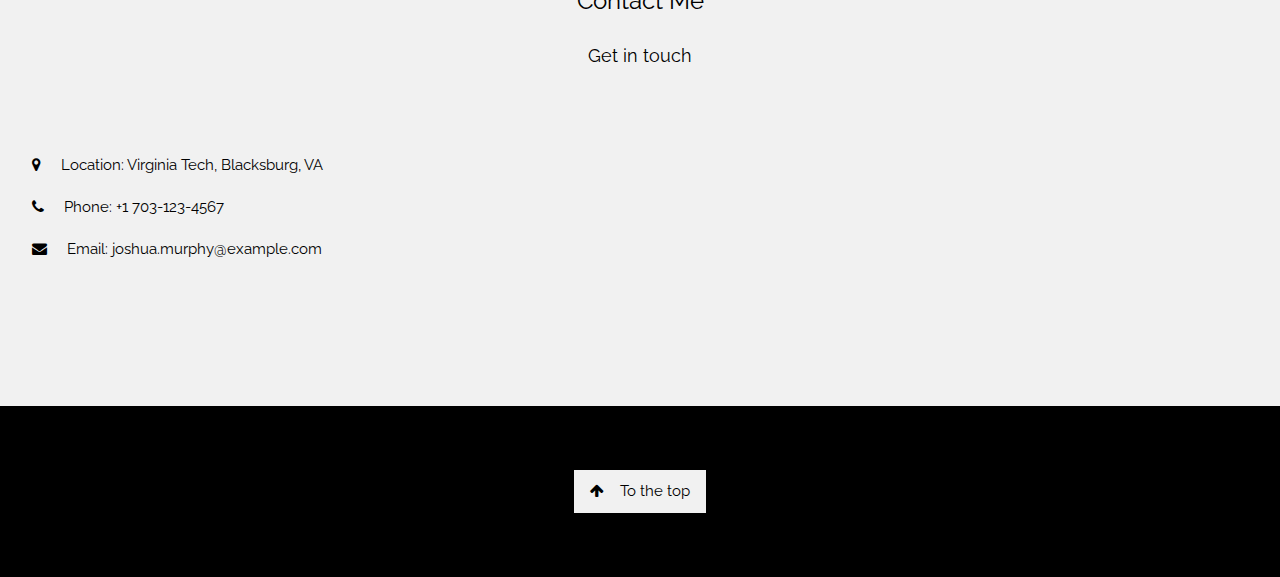
==== commit cd6ec40a: "added first project" ====
--- a/index.html
+++ b/index.html
@@ -101,7 +101,7 @@
     <p><strong>Summer Intern</strong></p>
     <ul>
       <li>Worked on a novel neural modulation system that helps people regain function after spinal cord injury. The system consists of stimulation electronics and a user interface controlled by two STM32 microprocessors.</li>
-      <li>Major accomplishments included configuration of the NRF-52 microcontroller’s Bluetooth module to implement a lock-out feature while the device was stimulating, programming of the LED matrix driver for the Embos RTOS, and adding new messages to the communication stack for inter-processor communication.</li>
+      <li>Major accomplishments included configuration of the NRF-52 microcontroller's Bluetooth module to implement a lock-out feature while the device was stimulating, programming of the LED matrix driver for the Embos RTOS, and adding new messages to the communication stack for inter-processor communication.</li>
       <li>While working on these features, reconfiguration of the necessary makefiles and rewriting unit tests was a required step.</li>
       <li>This was all accomplished using C++, Python for testing, and collaboration was achieved with Git and Jira.</li>
     </ul>
@@ -124,7 +124,7 @@
 
   <div class="w3-row-padding" style="margin-top:64px">
     <div class="w3-col l3 m6">
-      <img src="/w3images/tech_mic.jpg" style="width:100%" onclick="onClick(this)" class="w3-hover-opacity" alt="A microphone">
+      <img src="/Personal_Website/sources/linux-icon-28178.png" style="width:100%" onclick="onClick(this)" class="w3-hover-opacity" alt="Linux From Scratch">
     </div>
     <div class="w3-col l3 m6">
       <img src="/w3images/tech_mic.jpg" style="width:100%" onclick="onClick(this)" class="w3-hover-opacity" alt="A microphone">
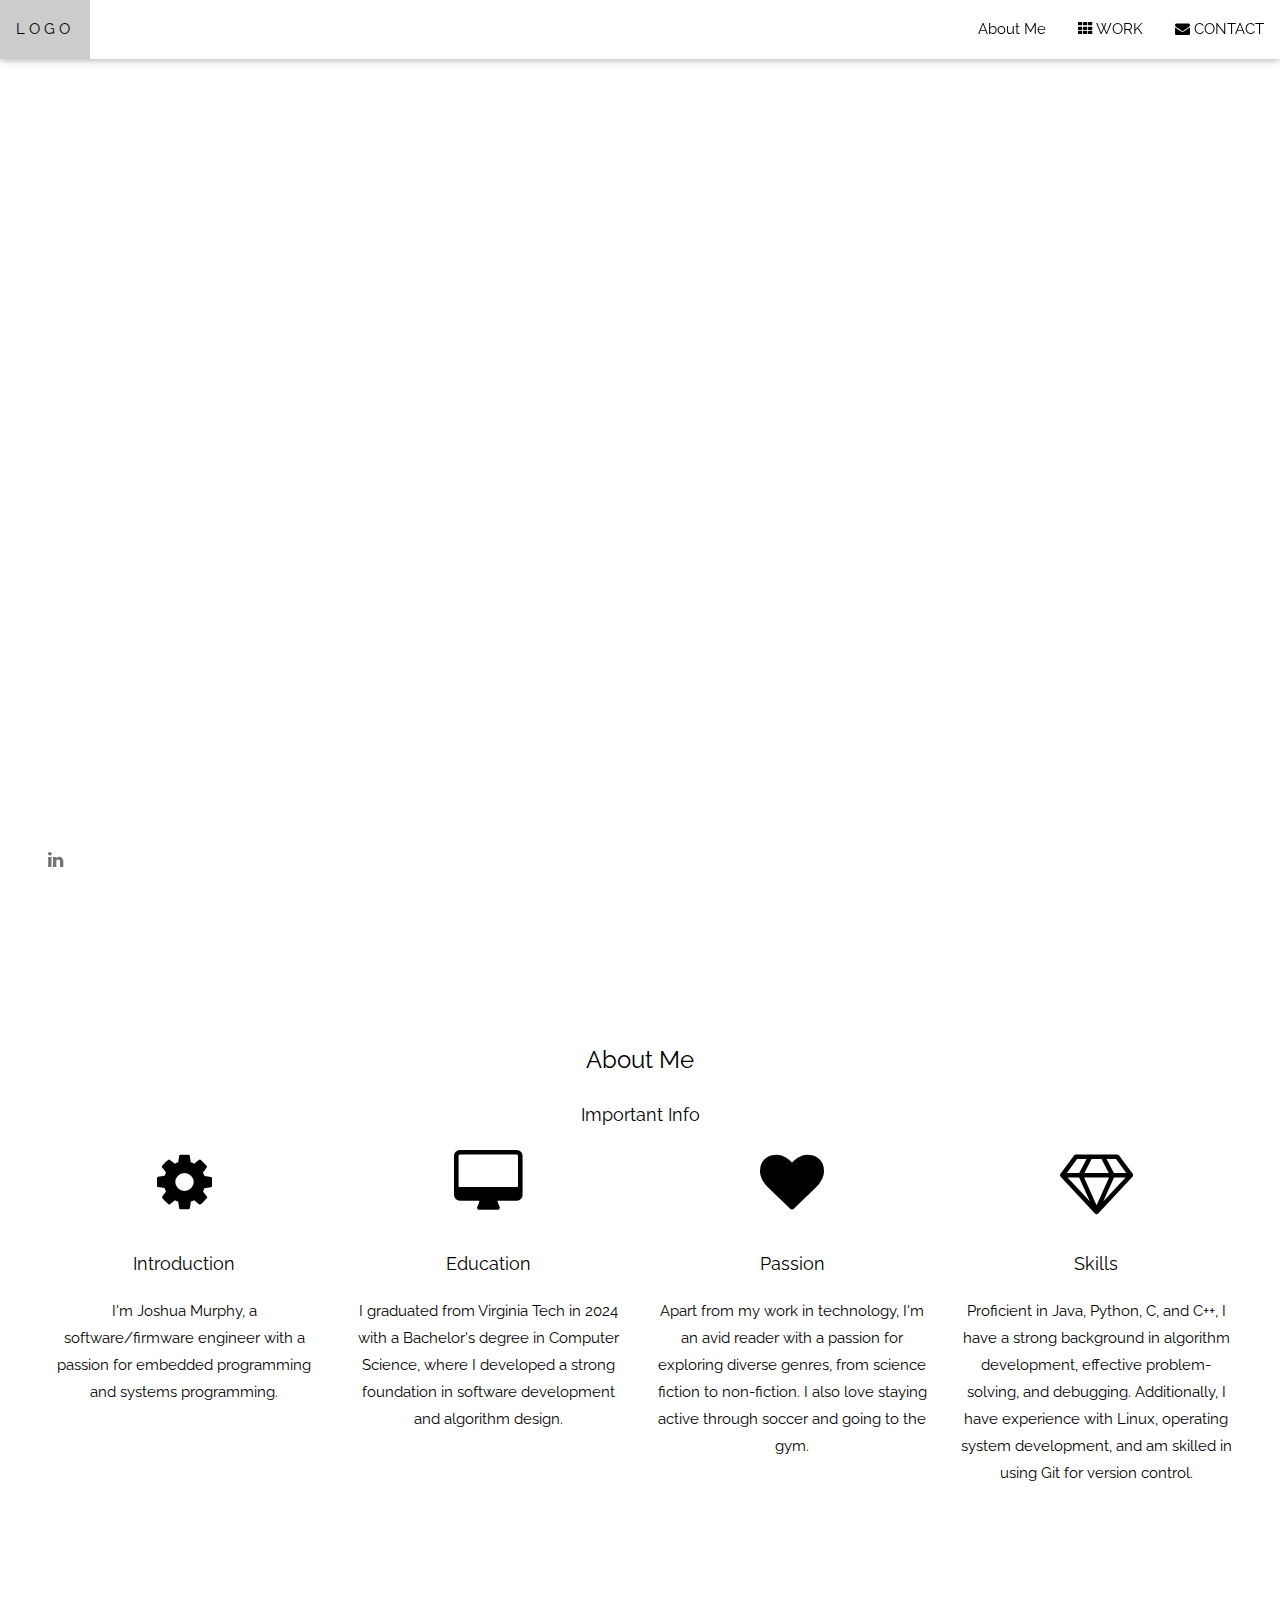
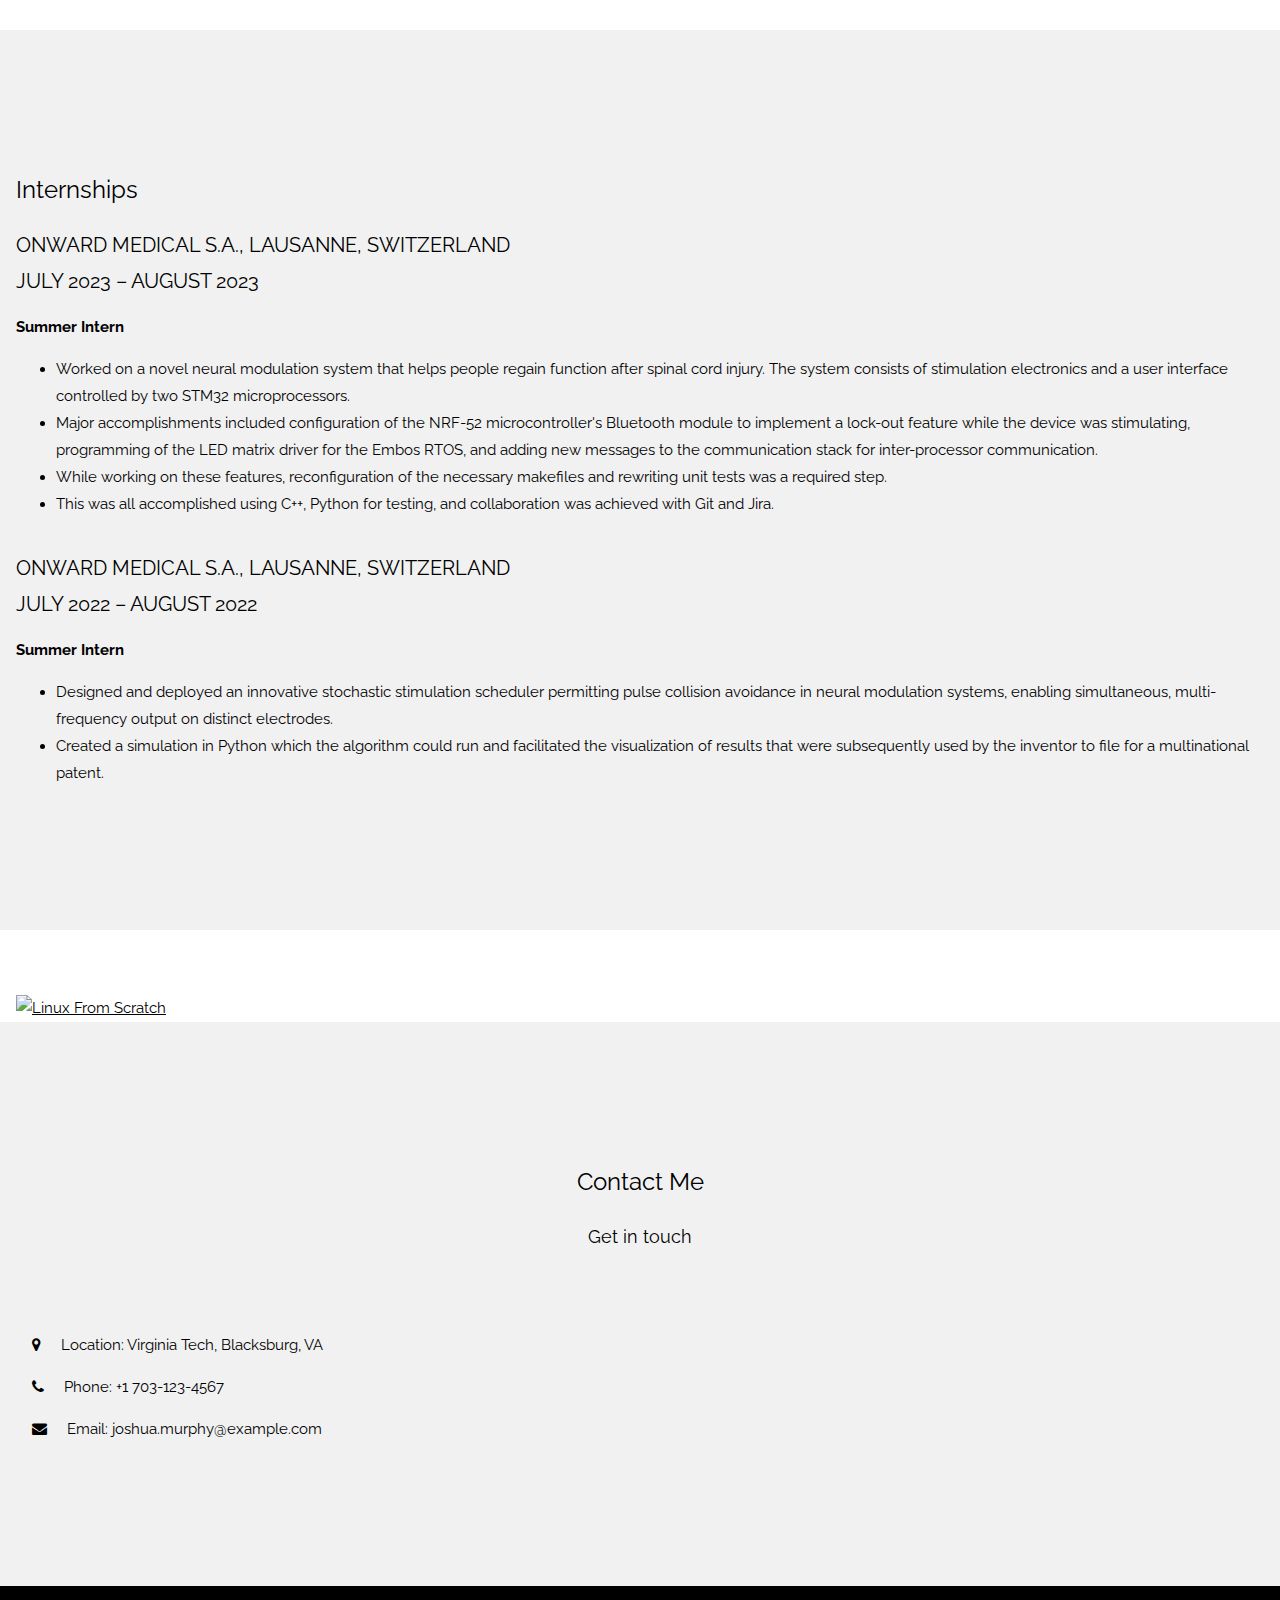
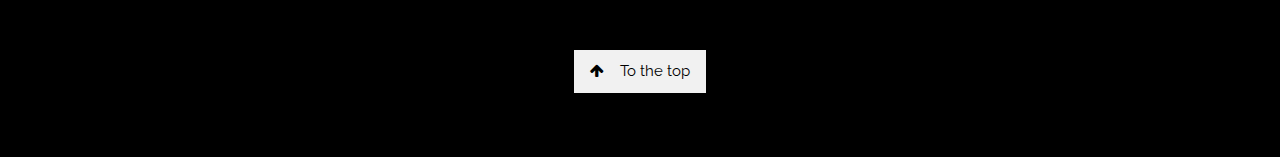
==== commit 8bc11850: "Added Linux project html" ====
--- a/index.html
+++ b/index.html
@@ -118,39 +118,15 @@
 </div>
 
 <!-- Project Section -->
-<div class="w3-container" style="padding:128px 16px" id="work">
-  <h3 class="w3-center">Projects</h3>
-  <p class="w3-center w3-large">Projects I have worked on</p>
+<div class="w3-row-padding" style="margin-top:64px">
+  <div class="w3-col l3 m6">
+      <a href="/Personal_Website/linux-projects.html"> <!-- Link to the new page -->
+          <img src="/Personal_Website/sources/linux-icon-28178.png" style="width:100%" class="w3-hover-opacity" alt="Linux From Scratch">
+      </a>
+  </div>
+</div>
 
-  <div class="w3-row-padding" style="margin-top:64px">
-    <div class="w3-col l3 m6">
-      <img src="/Personal_Website/sources/linux-icon-28178.png" style="width:100%" onclick="onClick(this)" class="w3-hover-opacity" alt="Linux From Scratch">
-    </div>
-    <div class="w3-col l3 m6">
-      <img src="/w3images/tech_mic.jpg" style="width:100%" onclick="onClick(this)" class="w3-hover-opacity" alt="A microphone">
-    </div>
-    <div class="w3-col l3 m6">
-      <img src="/w3images/tech_mic.jpg" style="width:100%" onclick="onClick(this)" class="w3-hover-opacity" alt="A microphone">
-    </div>
-    <div class="w3-col l3 m6">
-      <img src="/w3images/tech_mic.jpg" style="width:100%" onclick="onClick(this)" class="w3-hover-opacity" alt="A microphone">
-    </div>
-  </div>
-
-  <div class="w3-row-padding" style="margin-top:32px">
-    <div class="w3-col l3 m6">
-      <img src="/w3images/tech_mic.jpg" style="width:100%" onclick="onClick(this)" class="w3-hover-opacity" alt="A microphone">
-    </div>
-    <div class="w3-col l3 m6">
-      <img src="/w3images/tech_mic.jpg" style="width:100%" onclick="onClick(this)" class="w3-hover-opacity" alt="A microphone">
-    </div>
-    <div class="w3-col l3 m6">
-      <img src="/w3images/tech_mic.jpg" style="width:100%" onclick="onClick(this)" class="w3-hover-opacity" alt="A microphone">
-    </div>
-    <div class="w3-col l3 m6">
-      <img src="/w3images/tech_mic.jpg" style="width:100%" onclick="onClick(this)" class="w3-hover-opacity" alt="A microphone">
-    </div>
-  </div>
+  
 </div>
 
 <!-- Contact Section -->
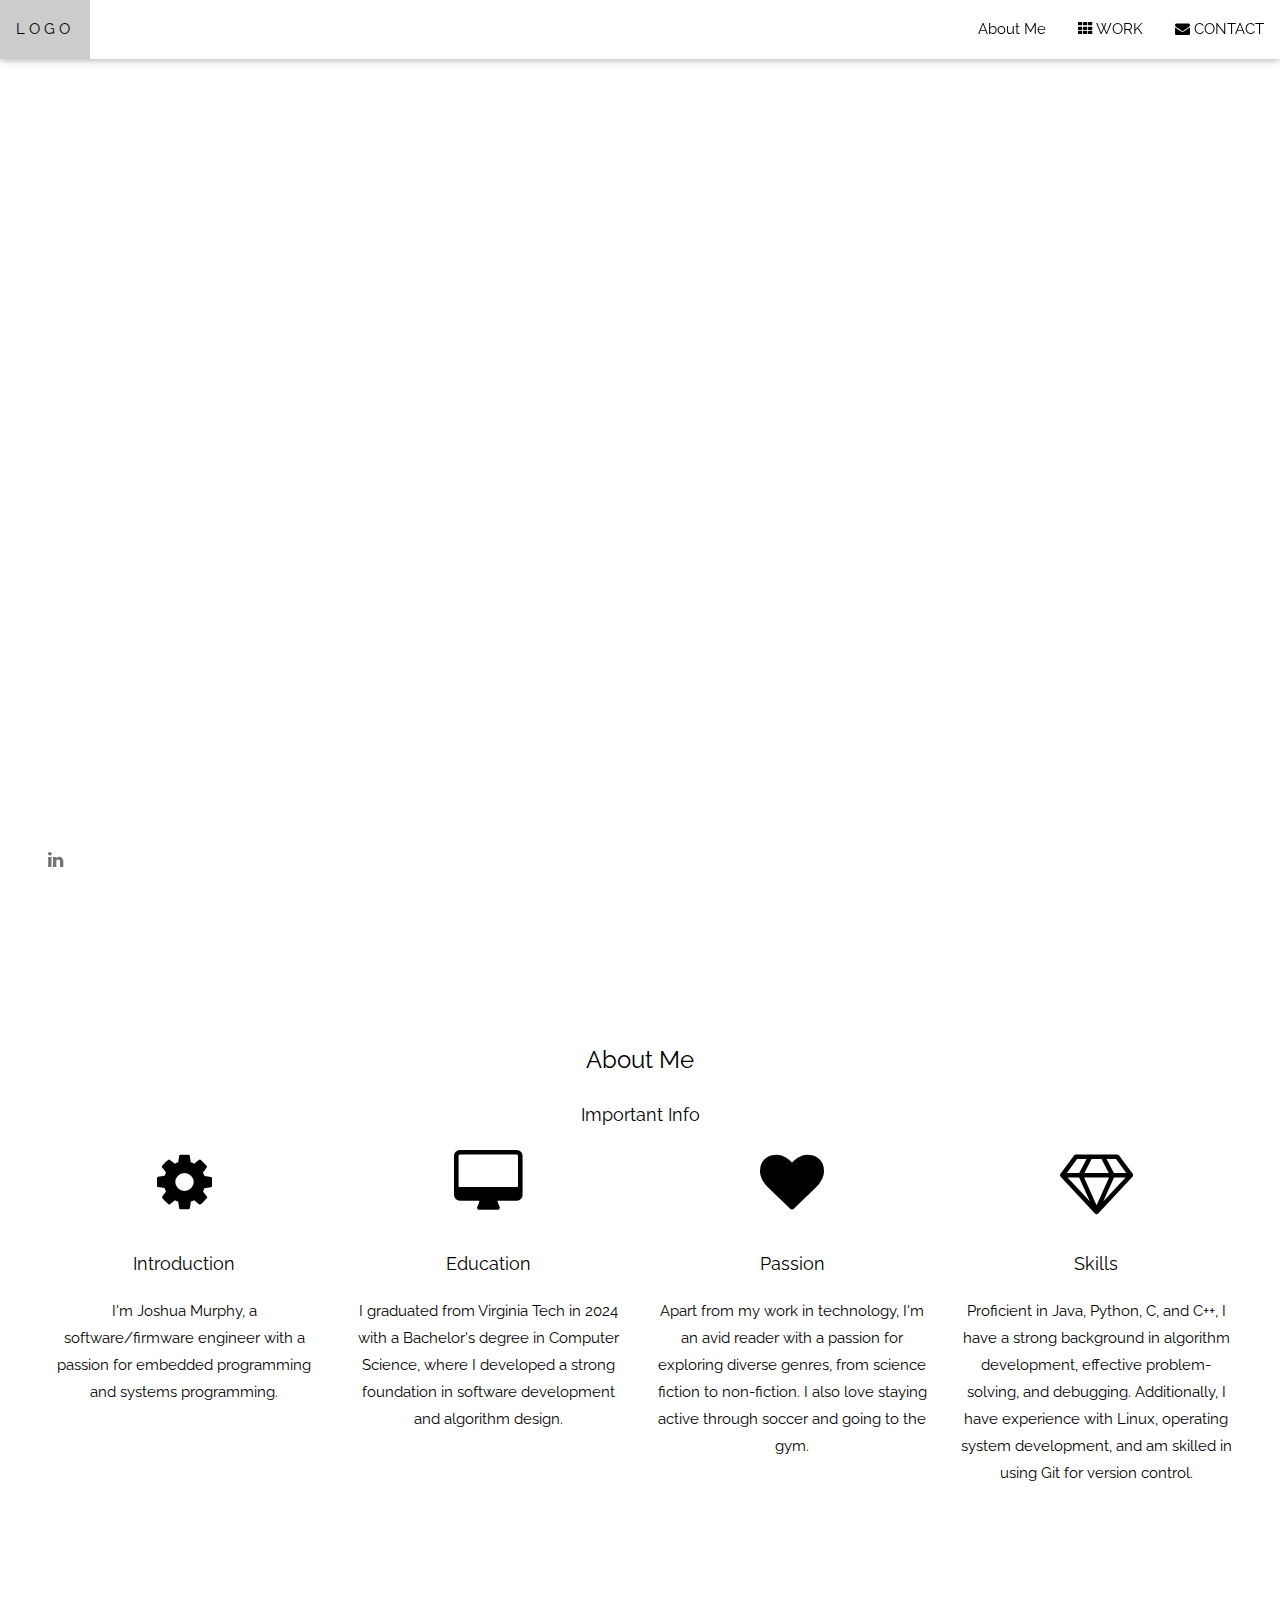
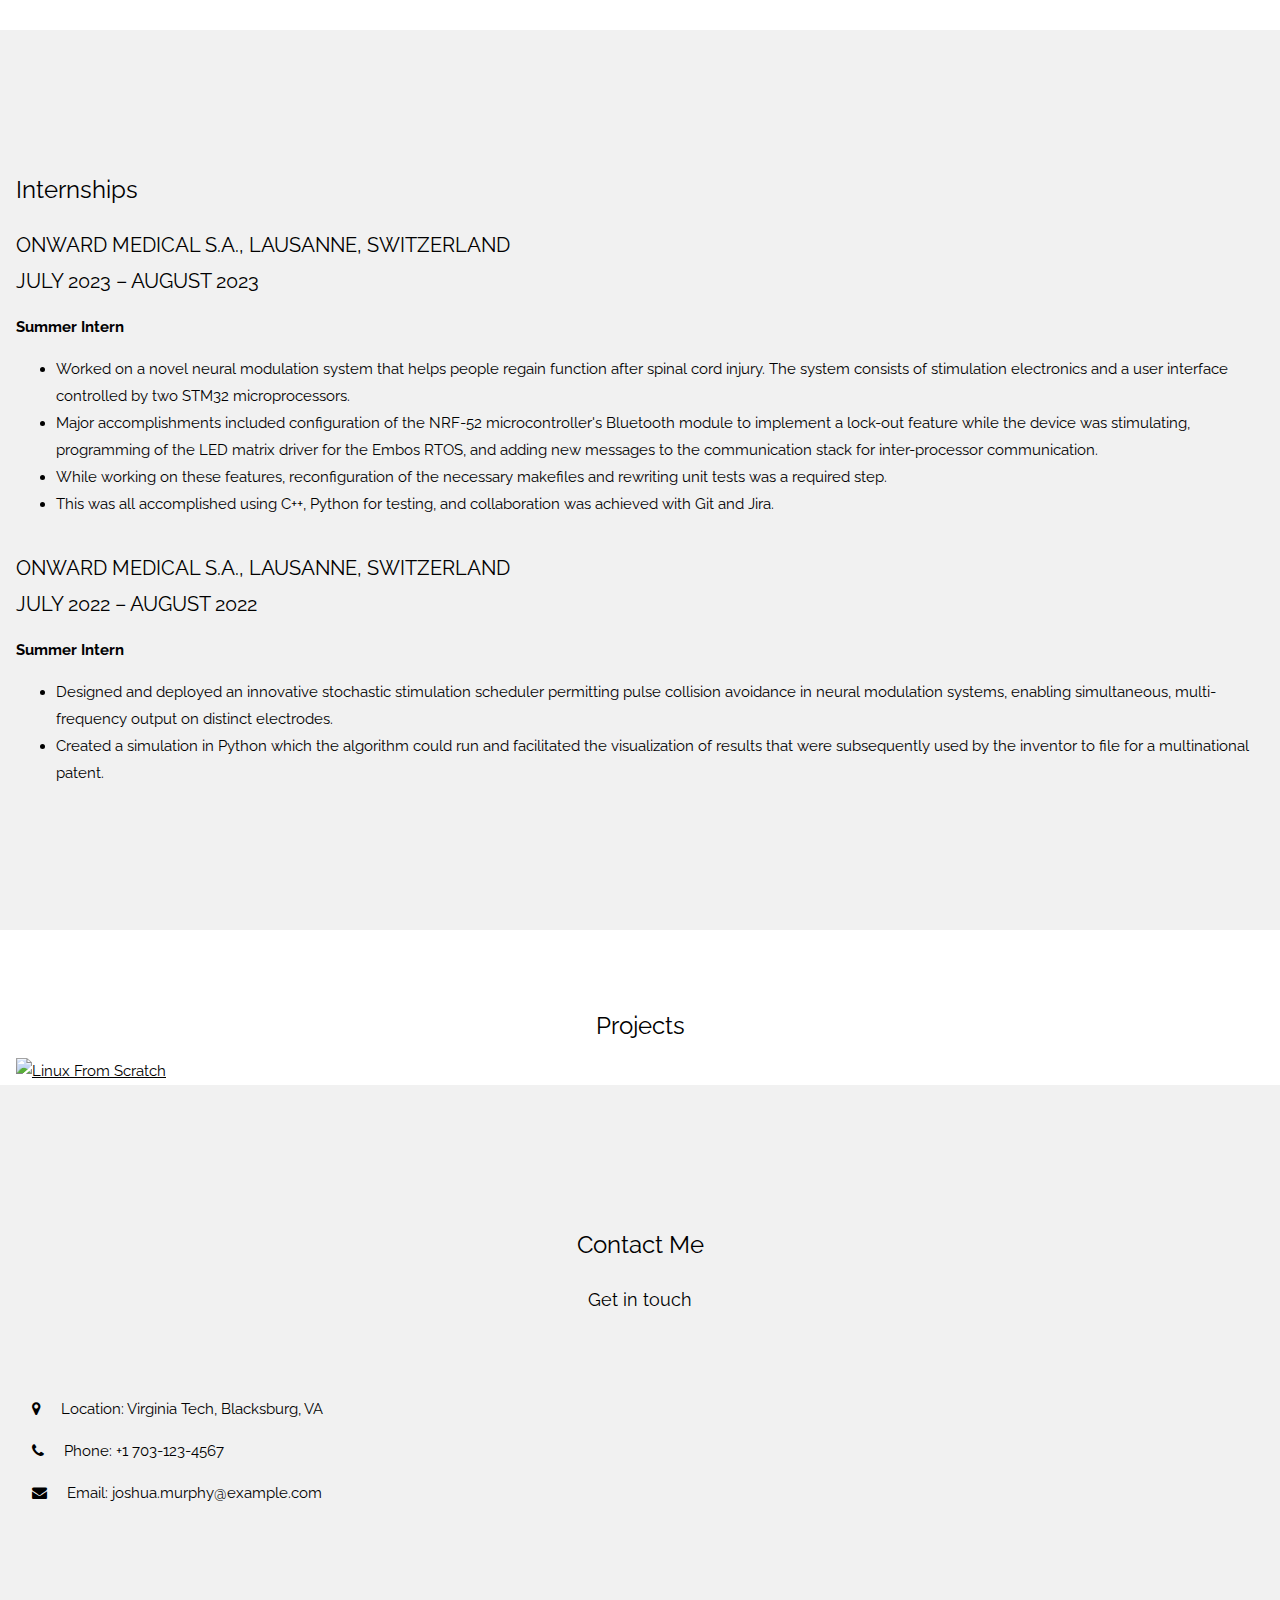
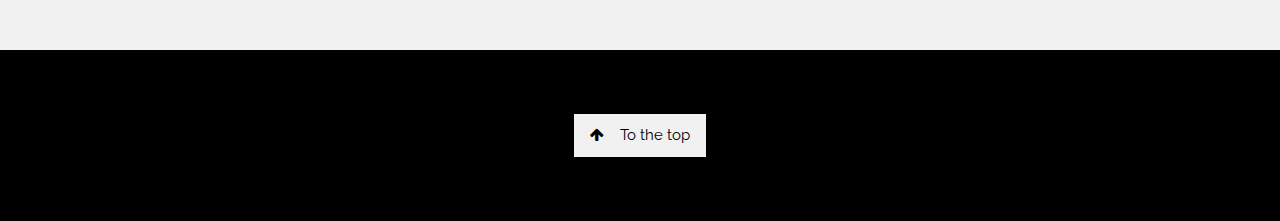
==== commit 10ced6d3: "Added Project Header" ====
--- a/index.html
+++ b/index.html
@@ -119,6 +119,7 @@
 
 <!-- Project Section -->
 <div class="w3-row-padding" style="margin-top:64px">
+  <h3 class="w3-center">Projects</h3>
   <div class="w3-col l3 m6">
       <a href="/Personal_Website/linux-projects.html"> <!-- Link to the new page -->
           <img src="/Personal_Website/sources/linux-icon-28178.png" style="width:100%" class="w3-hover-opacity" alt="Linux From Scratch">
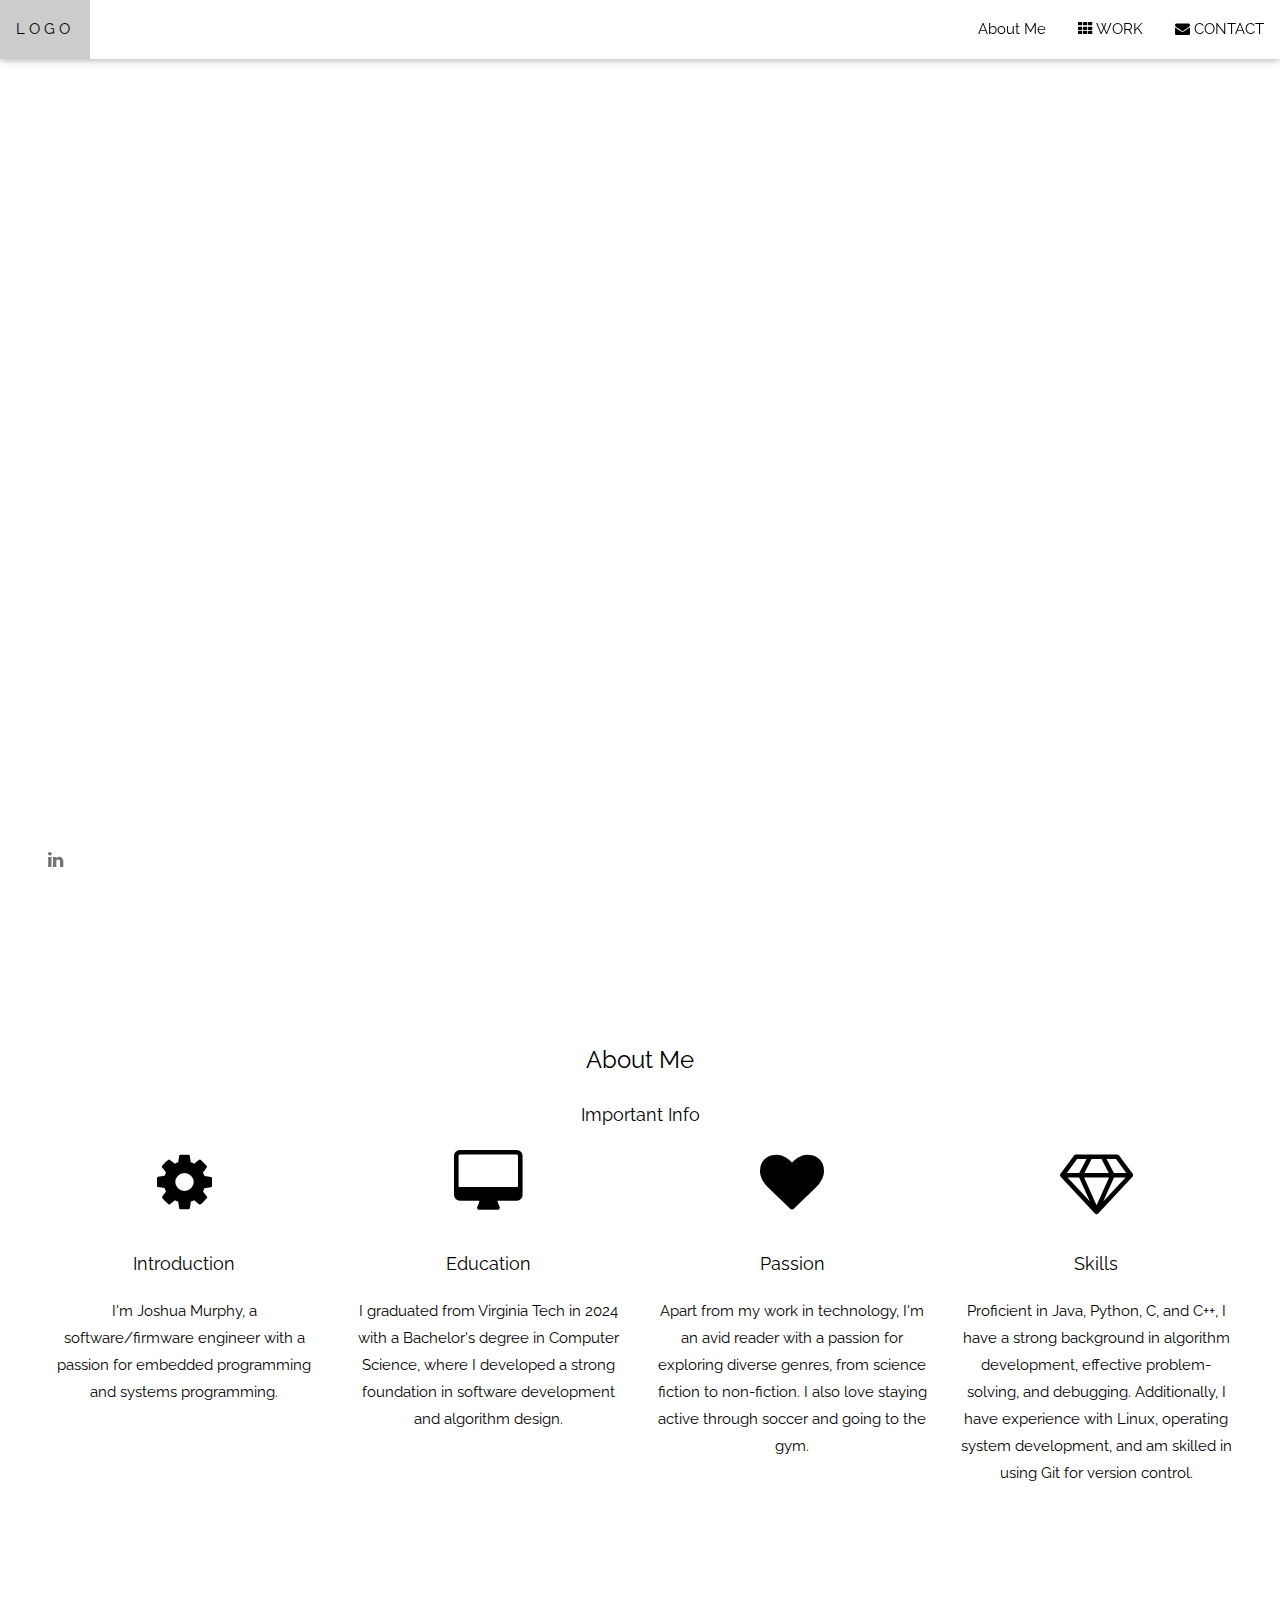
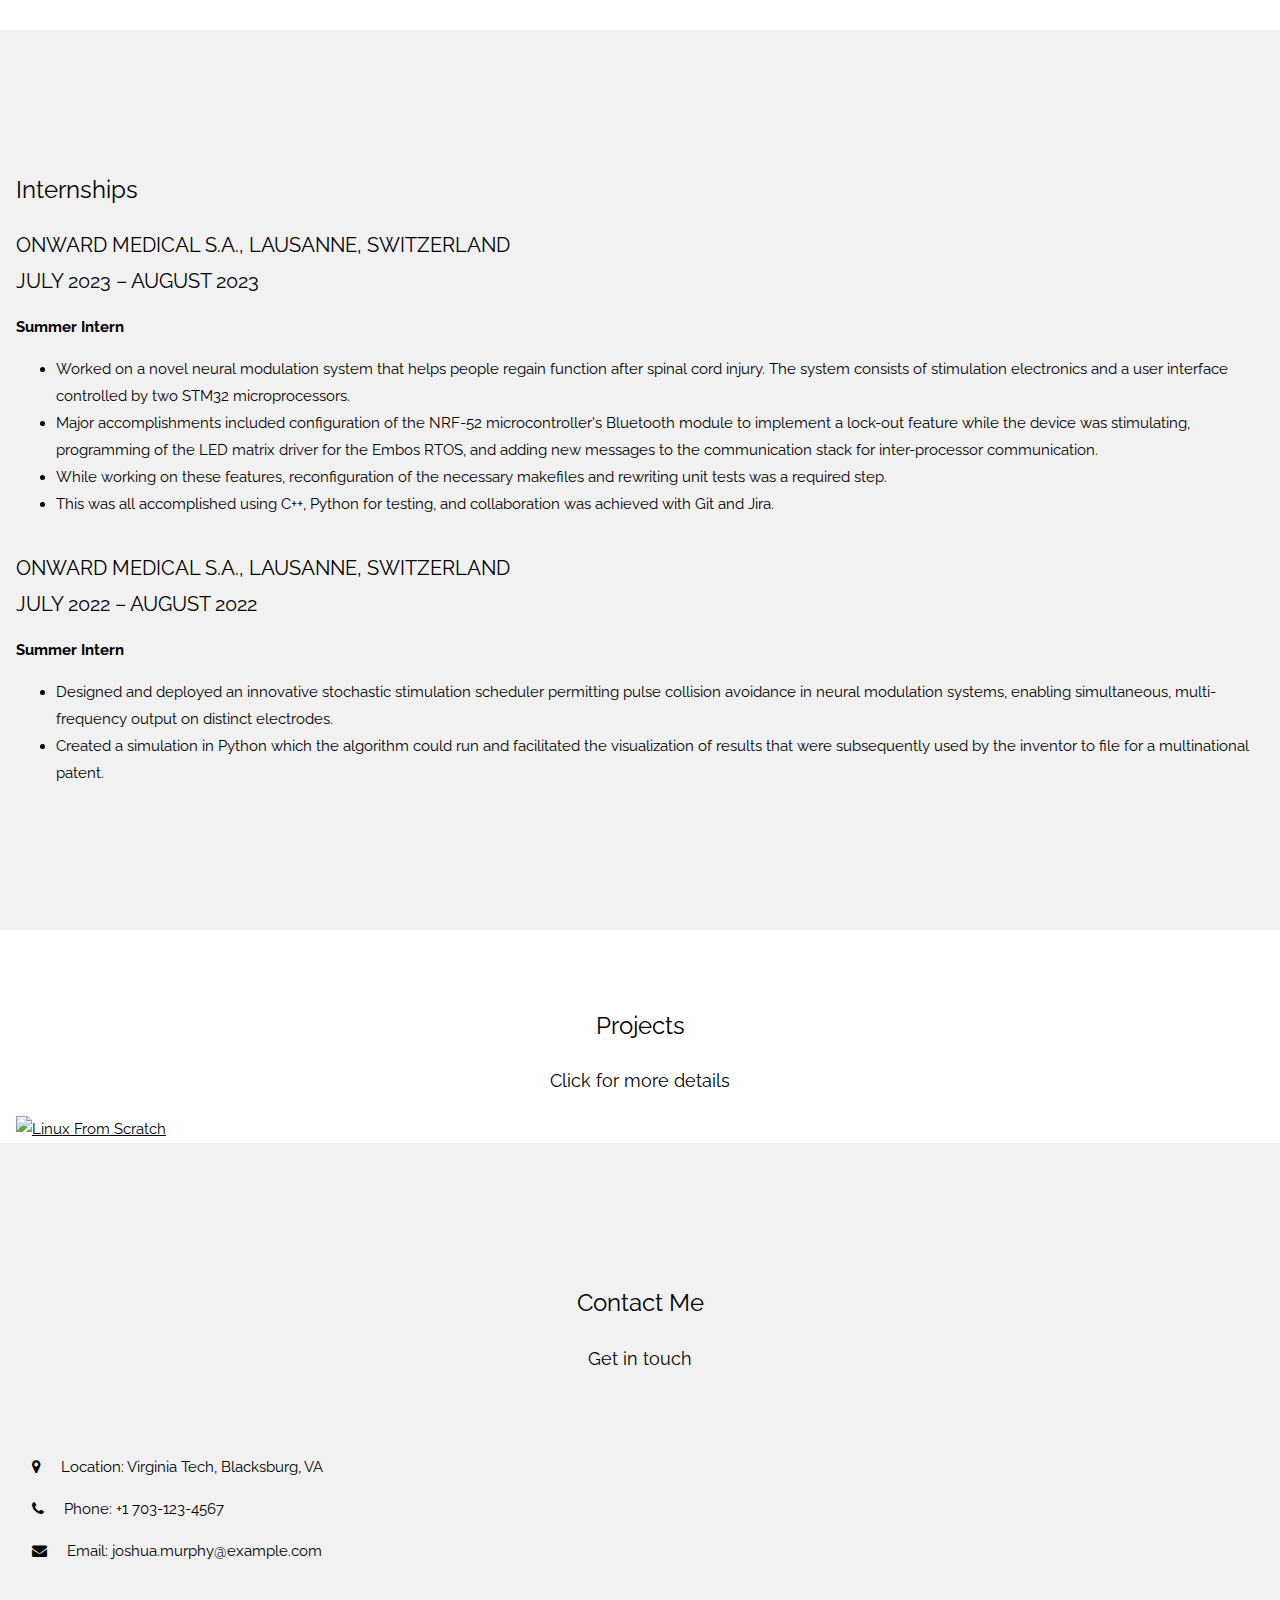
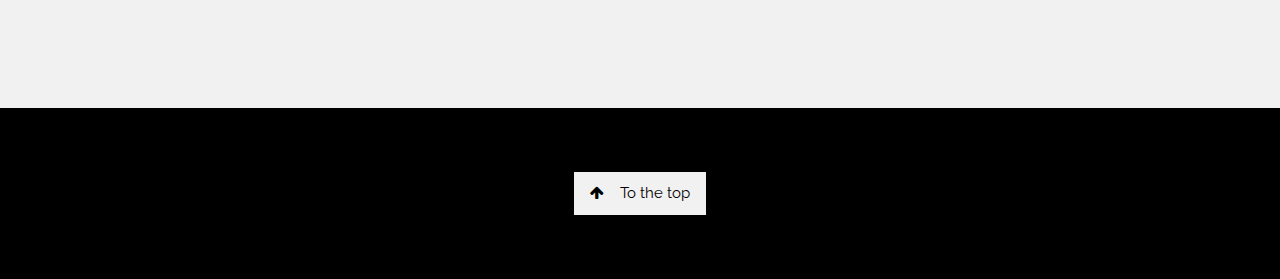
==== commit 1f8c9d35: "Small addition" ====
--- a/index.html
+++ b/index.html
@@ -120,6 +120,7 @@
 <!-- Project Section -->
 <div class="w3-row-padding" style="margin-top:64px">
   <h3 class="w3-center">Projects</h3>
+  <p class="w3-center w3-large">Click for more details</p>
   <div class="w3-col l3 m6">
       <a href="/Personal_Website/linux-projects.html"> <!-- Link to the new page -->
           <img src="/Personal_Website/sources/linux-icon-28178.png" style="width:100%" class="w3-hover-opacity" alt="Linux From Scratch">
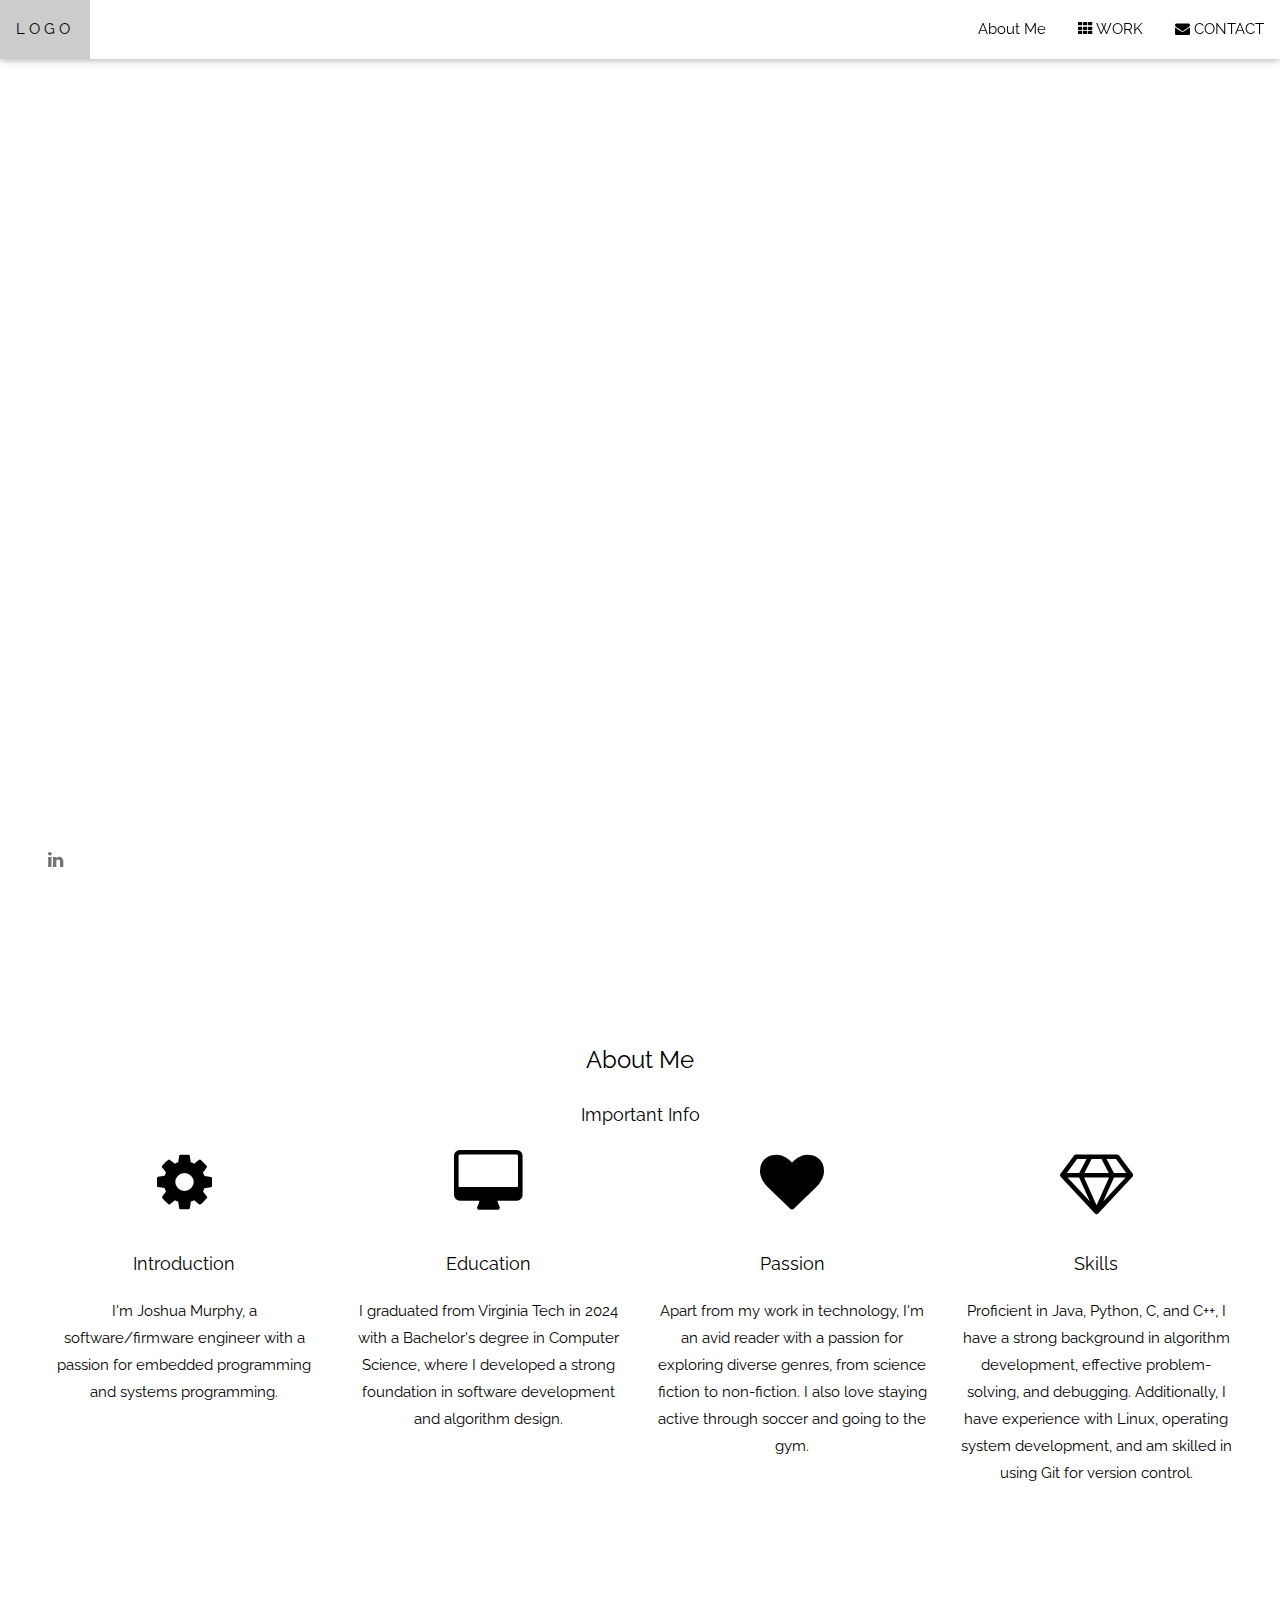
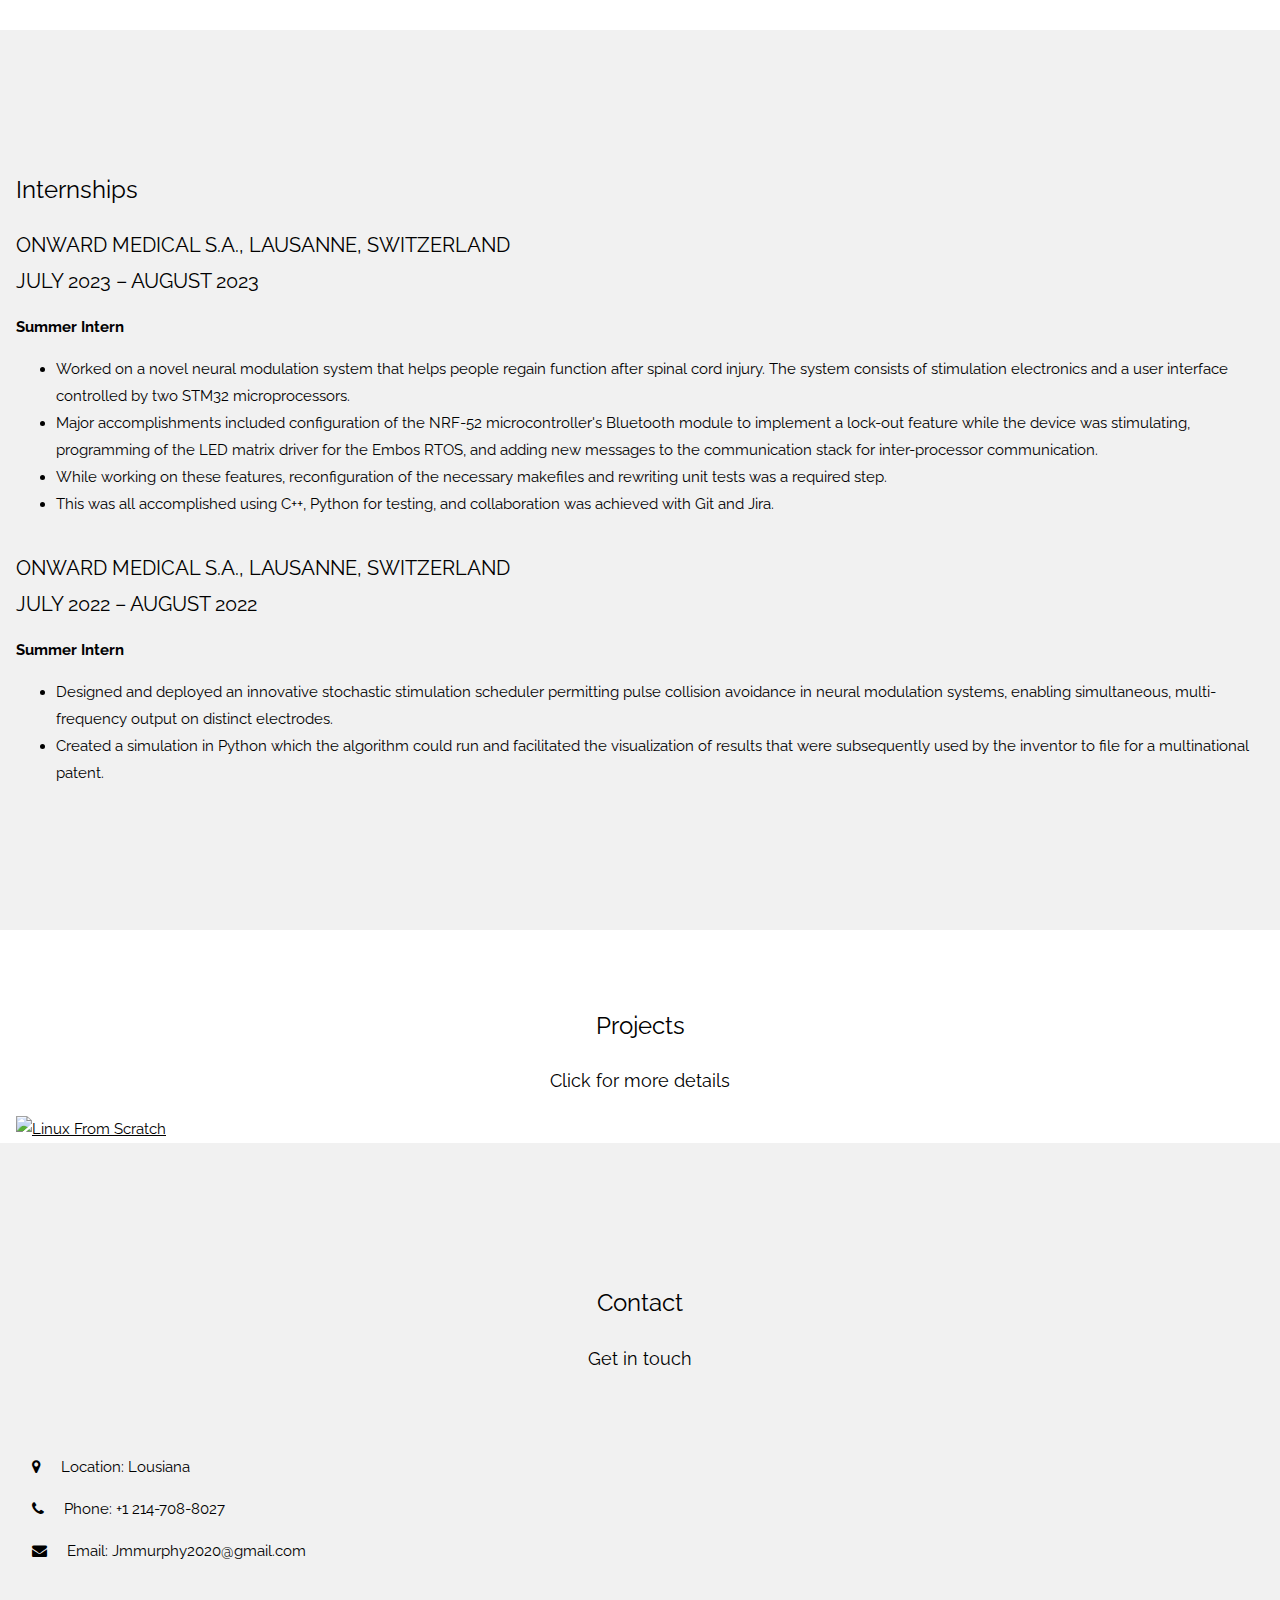
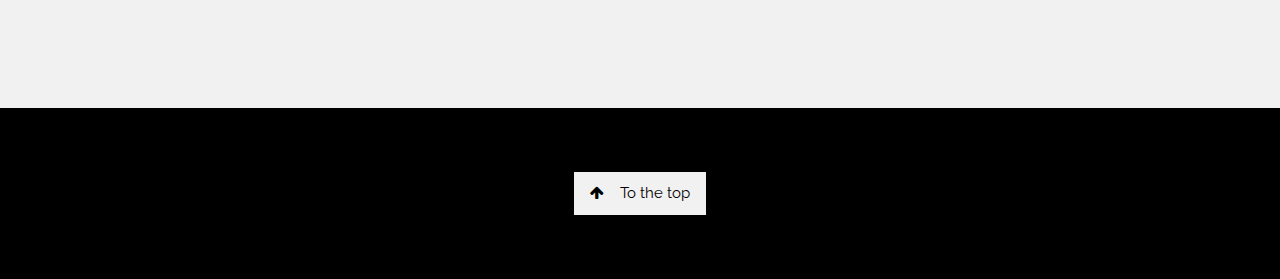
==== commit 8e680e9e: "Fixed contact info" ====
--- a/index.html
+++ b/index.html
@@ -133,13 +133,13 @@
 
 <!-- Contact Section -->
 <div class="w3-container w3-light-grey" style="padding:128px 16px" id="contact">
-  <h3 class="w3-center">Contact Me</h3>
+  <h3 class="w3-center">Contact</h3>
   <p class="w3-center w3-large">Get in touch</p>
   <div class="w3-row-padding" style="margin-top:64px">
     <div class="w3-col m6">
-      <p><i class="fa fa-map-marker w3-margin-right"></i> Location: Virginia Tech, Blacksburg, VA</p>
-      <p><i class="fa fa-phone w3-margin-right"></i> Phone: +1 703-123-4567</p>
-      <p><i class="fa fa-envelope w3-margin-right"></i> Email: joshua.murphy@example.com</p>
+      <p><i class="fa fa-map-marker w3-margin-right"></i> Location: Lousiana </p>
+      <p><i class="fa fa-phone w3-margin-right"></i> Phone: +1 214-708-8027</p>
+      <p><i class="fa fa-envelope w3-margin-right"></i> Email: Jmmurphy2020@gmail.com</p>
     </div>
   </div>
 </div>
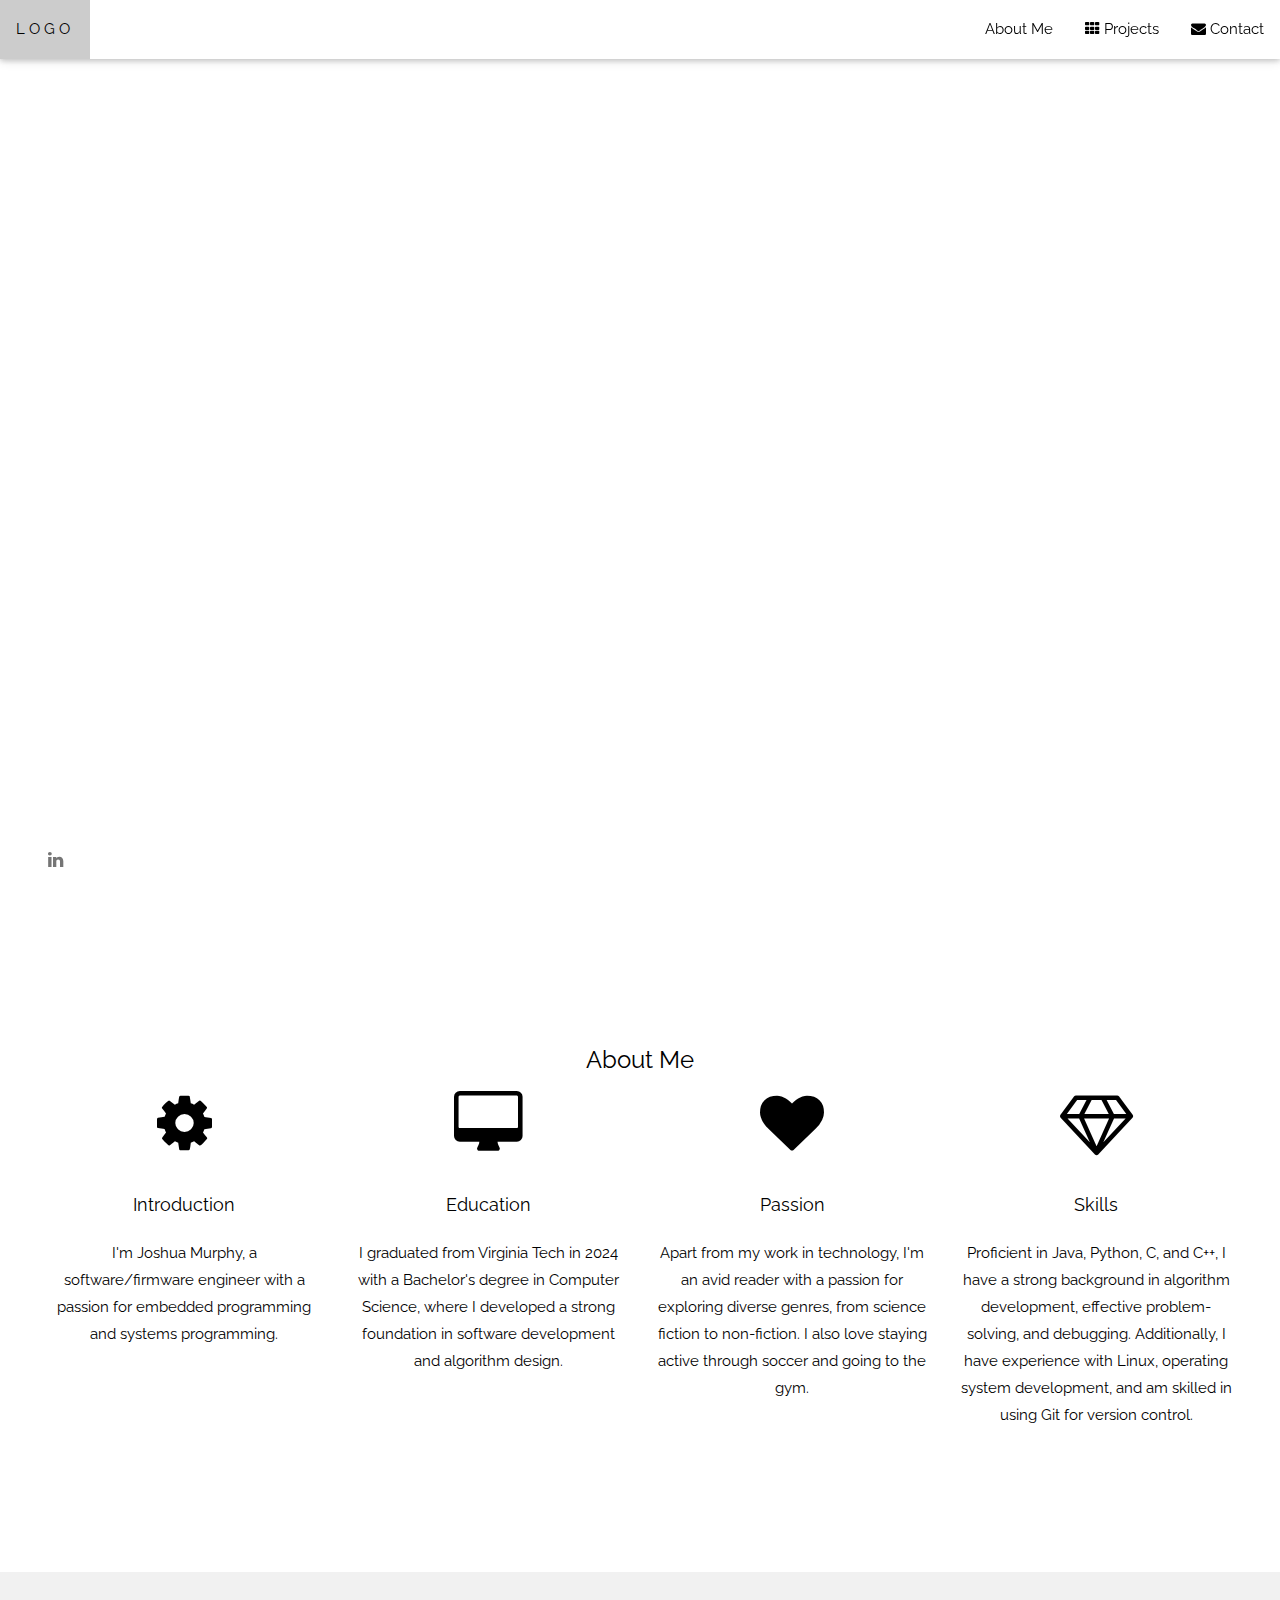
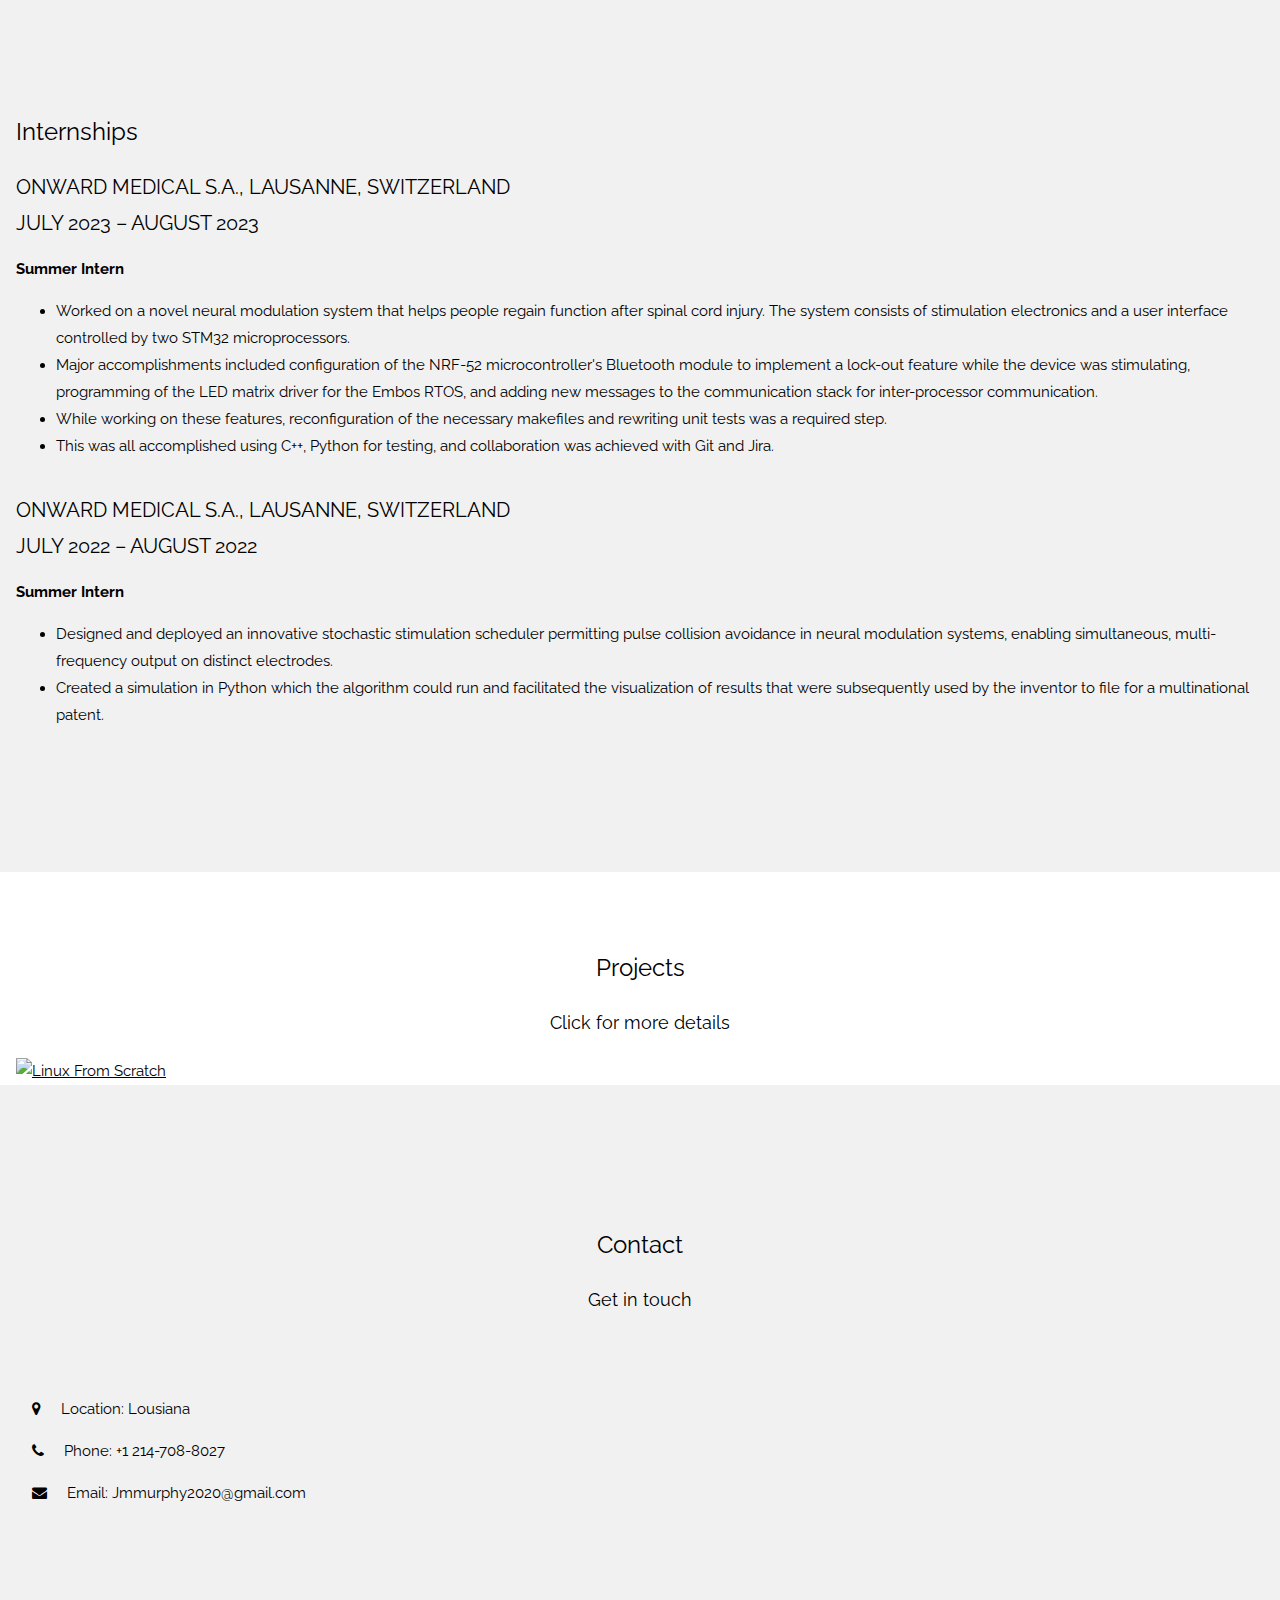
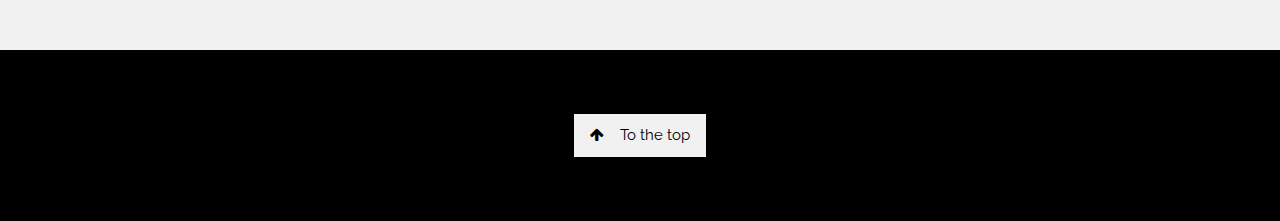
==== commit b2619ff4: "Fixed tab for projects" ====
--- a/index.html
+++ b/index.html
@@ -37,8 +37,8 @@
     <!-- Right-sided navbar links -->
     <div class="w3-right w3-hide-small">
       <a href="#About Me" class="w3-bar-item w3-button">About Me</a>
-      <a href="#work" class="w3-bar-item w3-button"><i class="fa fa-th"></i> WORK</a>
-      <a href="#contact" class="w3-bar-item w3-button"><i class="fa fa-envelope"></i> CONTACT</a>
+      <a href="#projects" class="w3-bar-item w3-button"><i class="fa fa-th"></i> Projects</a>
+      <a href="#contact" class="w3-bar-item w3-button"><i class="fa fa-envelope"></i> Contact</a>
     </div>
     <!-- Hide right-floated links on small screens and replace them with a menu icon -->
     <a href="javascript:void(0)" class="w3-bar-item w3-button w3-right w3-hide-large w3-hide-medium" onclick="w3_open()">
@@ -68,7 +68,6 @@
 <!-- About Me Section -->
 <div class="w3-container" style="padding:128px 16px" id="About Me">
   <h3 class="w3-center">About Me</h3>
-  <p class="w3-center w3-large">Important Info</p>
   <div class="w3-row" style="display: flex; justify-content: center; flex-wrap: wrap; gap: 32px;">
     <div class="w3-quarter" style="flex: 1; min-width: 250px; max-width: 300px; text-align: center;">
       <i class="fa fa-cog w3-margin-bottom w3-jumbo"></i>
@@ -118,7 +117,7 @@
 </div>
 
 <!-- Project Section -->
-<div class="w3-row-padding" style="margin-top:64px">
+<div class="w3-row-padding" style="margin-top:64px" id="projects">
   <h3 class="w3-center">Projects</h3>
   <p class="w3-center w3-large">Click for more details</p>
   <div class="w3-col l3 m6">
